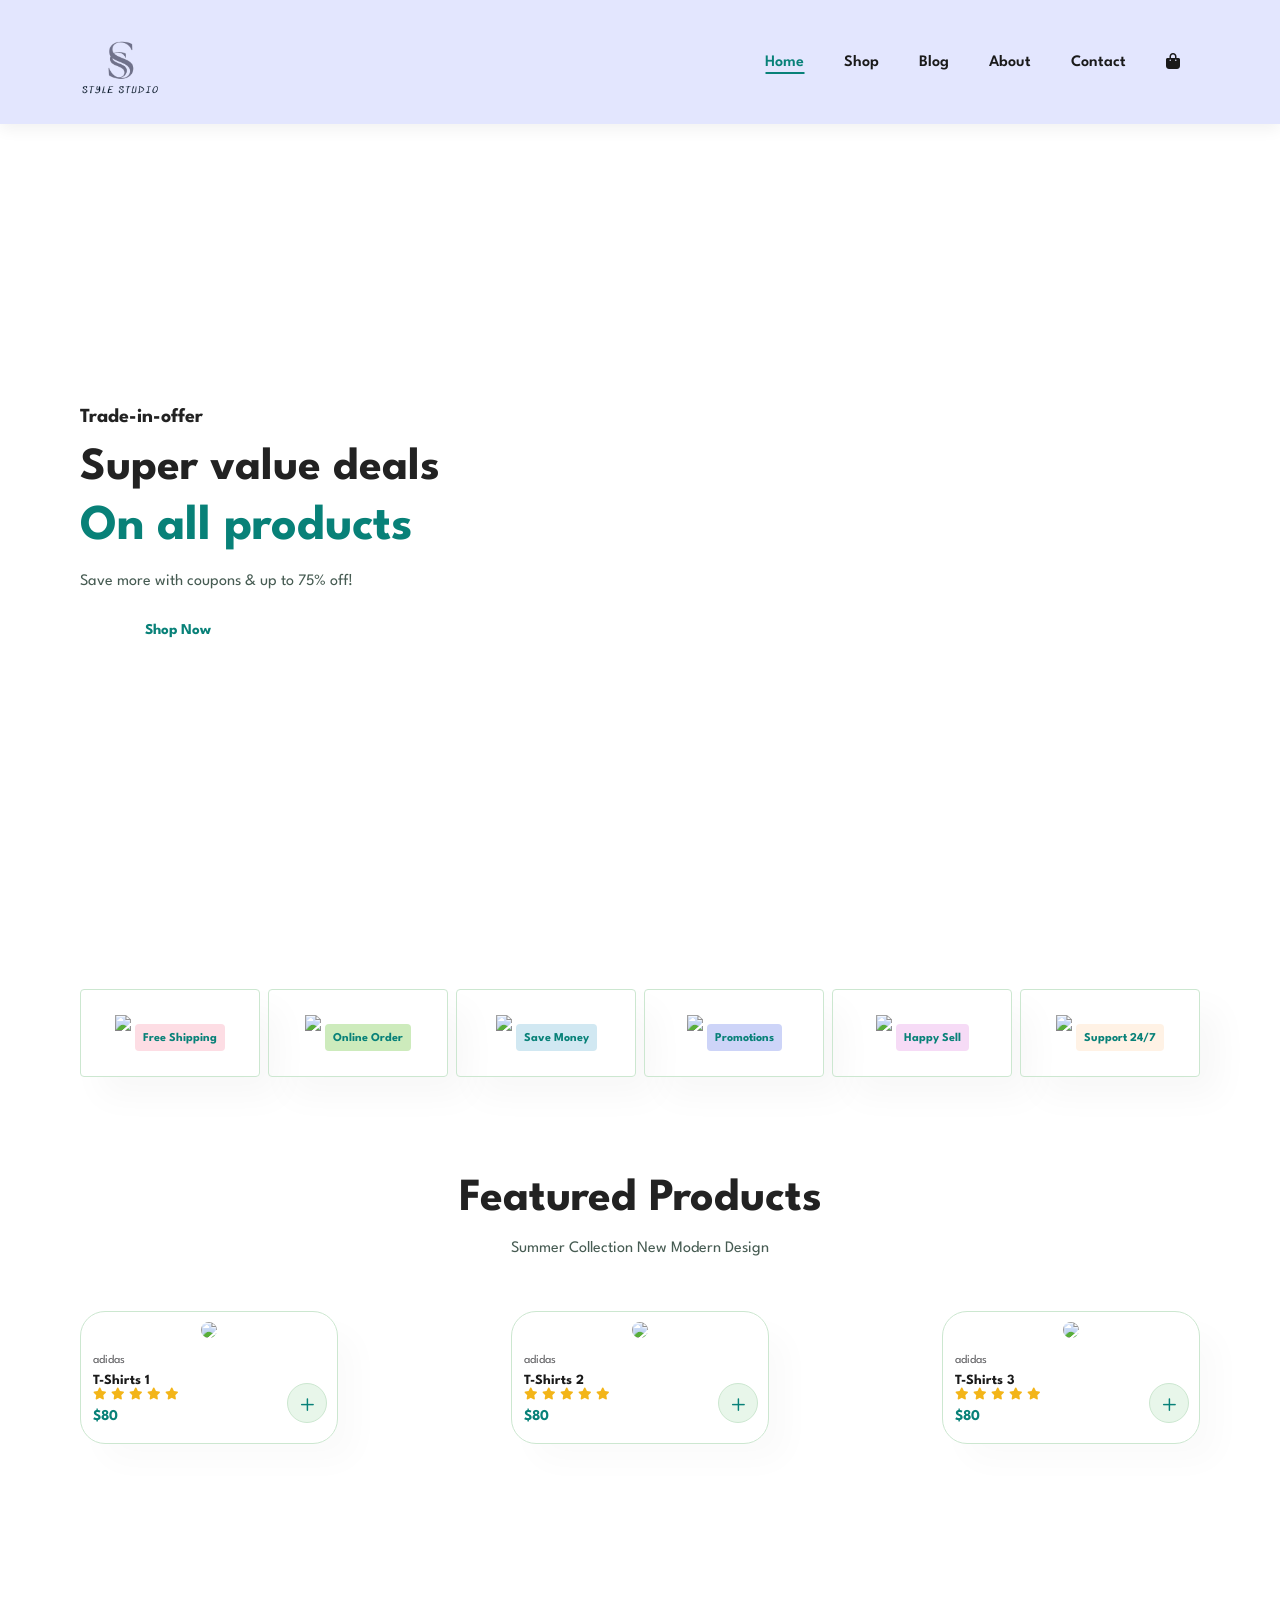
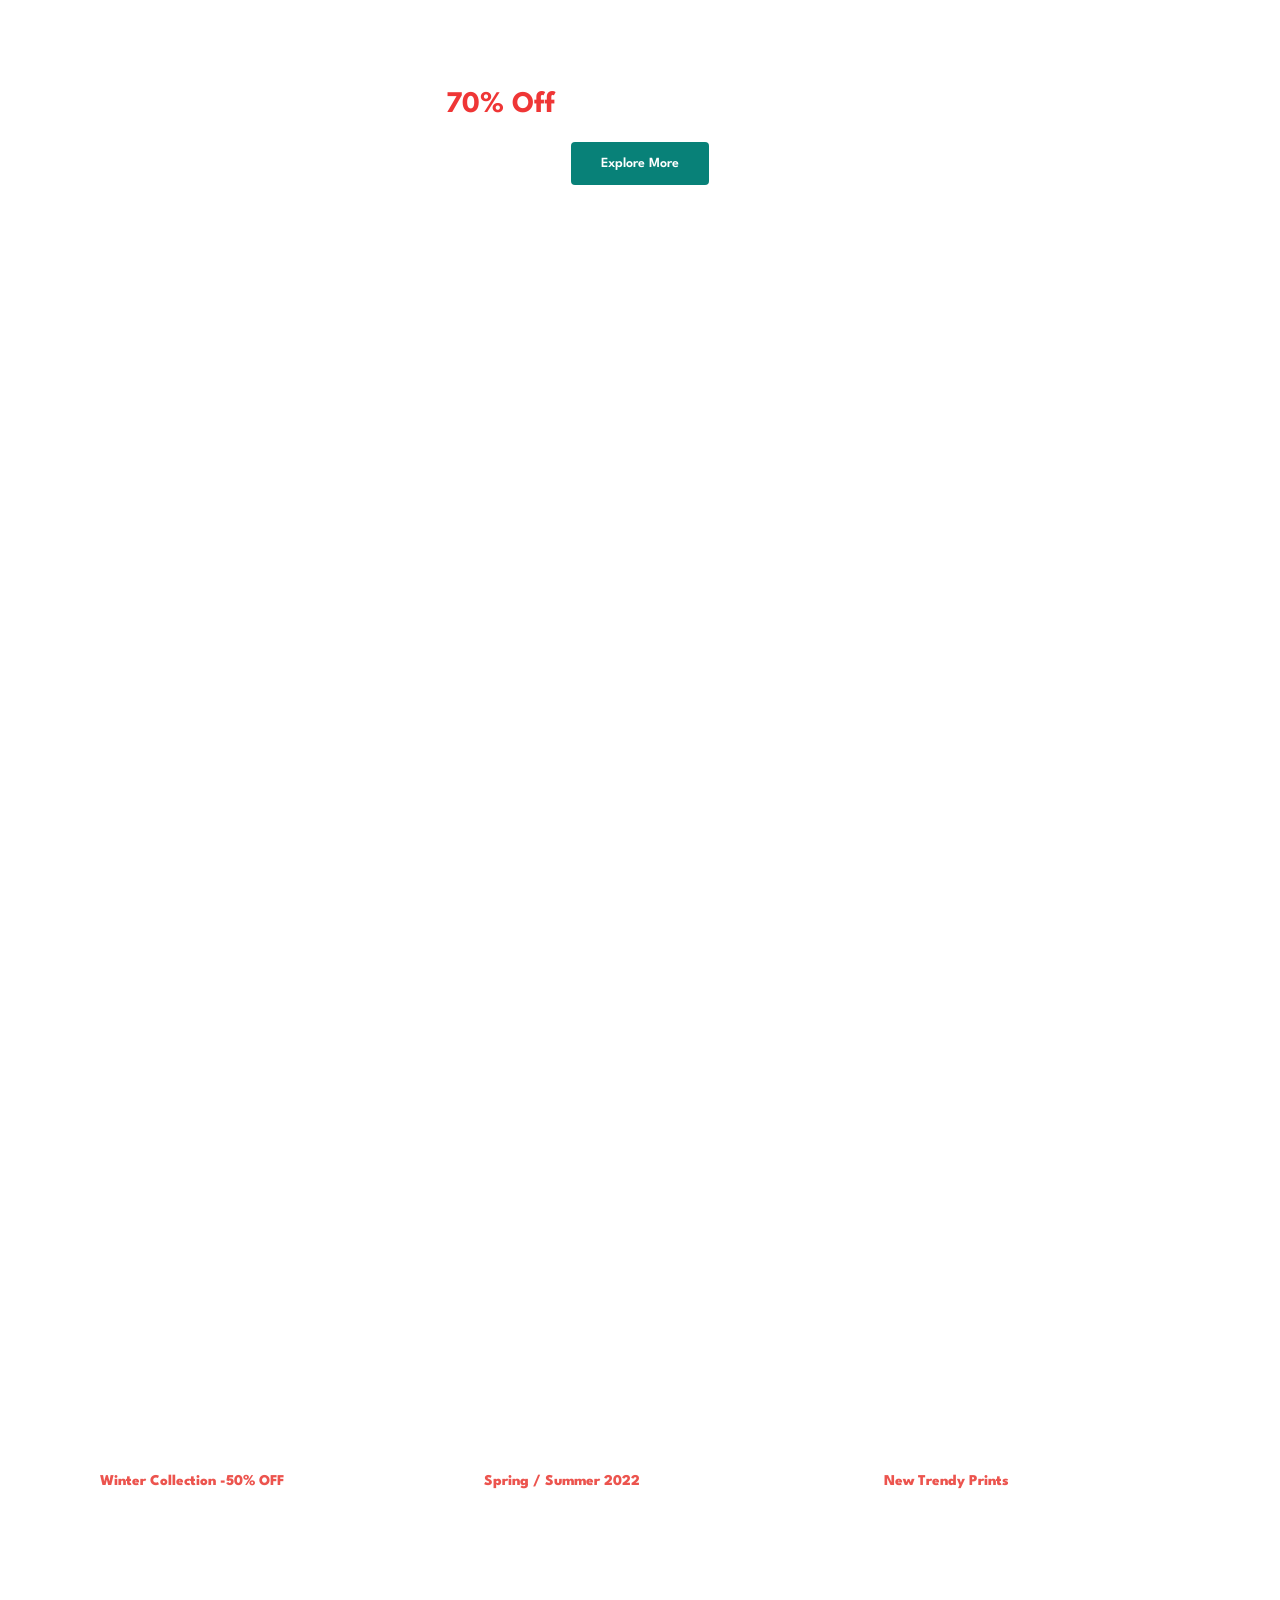
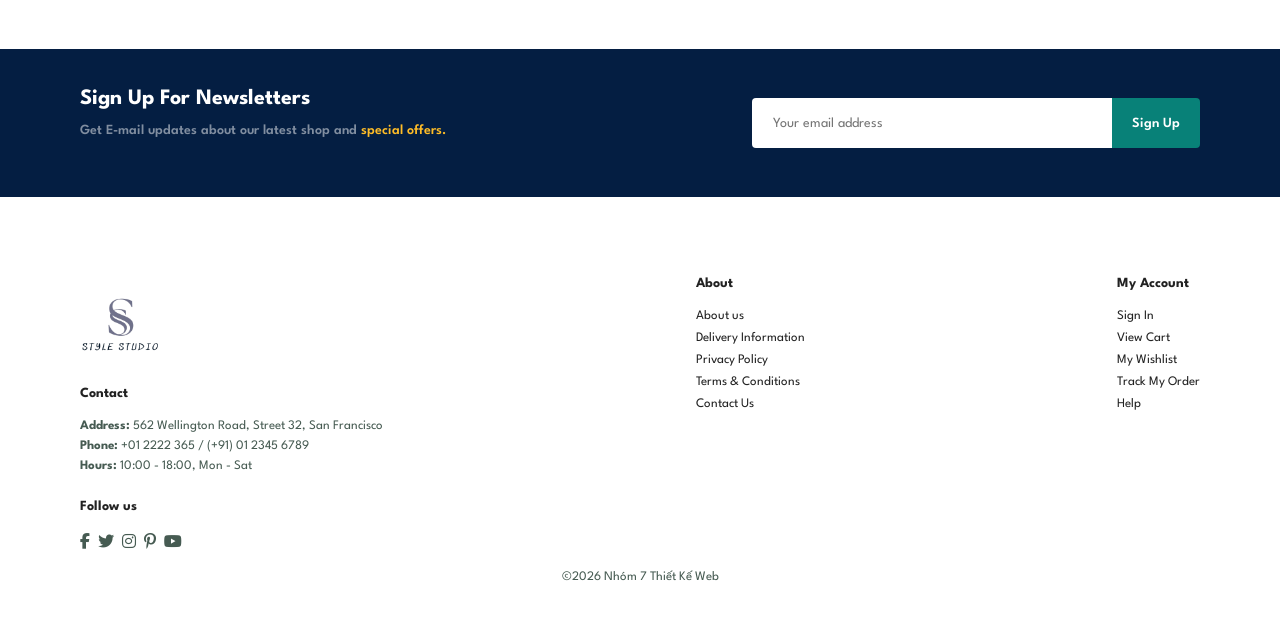
==== index.html @ a25f614f "Add files via upload" ====
<!DOCTYPE html>
<html lang="en">

    <head>
        <meta charset="UTF-8">
        <meta http-equiv="X-UA-Compatible" content="IE=edge">
        <meta name="viewport" content="width=device-width, initial-scale=1.0">
        <title> Ecommerce clothes website</title>
        <link rel="stylesheet" href="https://cdn.jsdelivr.net/npm/@fortawesome/fontawesome-free@6.5.1/css/all.min.css">        
        <link rel="stylesheet" href="style.css">
    </head>

    <body>
        <section id="header">
    <a href="index.html" ><img style="height: 80px" src="logo.png" class="logo "></a>
    
    <div>
        <ul id="navbar">
            <li><a class="active" href="index.html">Home</a></li>
            <li><a href="shop_page1.html">Shop</a></li>
            <li><a href="blog.html">Blog</a></li>
            <li><a href="about.html">About</a></li>
            <li><a href="contact.html">Contact</a></li>
            <li id="lg-bag"><a href="cart.html"><i class="fa-solid fa-bag-shopping"></i></a></li>
            <a href="#" id="close"><i class="fa-solid fa-xmark"></i></a>
        </ul>
    </div>
    
    <div id="mobile">
        <a href="cart.html"><i class="fa-solid fa-bag-shopping"></i></a>
        <i id="bar" class="fa-solid fa-bars"></i>
    </div>
</section>

        <section id="hero">
            <h4>Trade-in-offer</h4>
            <h2>Super value deals</h2>
            <h1>On all products</h1>
            <p>Save more with coupons & up to 75% off!</p>
            <button>Shop Now</button>
        </section>

        <section id="feature" class="section-p1">
            <div class="fe-box">
                <img src="img/features/f1.png">
                <h6>Free Shipping</h6>
            </div>
            <div class="fe-box">
                <img src="img/features/f2.png">
                <h6>Online Order</h6>
            </div>
            <div class="fe-box">
                <img src="img/features/f3.png">
                <h6>Save Money</h6>
            </div>
            <div class="fe-box">
                <img src="img/features/f4.png">
                <h6>Promotions</h6>
            </div>
            <div class="fe-box">
                <img src="img/features/f5.png">
                <h6>Happy Sell</h6>
            </div>
            <div class="fe-box">
                <img src="img/features/f6.png">
                <h6>Support 24/7</h6>
            </div>
        </section>

        <section id="product1" class="section-p1">
            <h2>Featured Products</h2>
            <p>Summer Collection New Modern Design</p>
            <div class="pro-container">
                <div class="pro">
                    <img src="img/products/f1.jpg" id="img-f1">
                    <div class="des">
                        <span>adidas</span>
                        <h5 id="name-f1"> T-Shirts 1</h5>
                        <div class="star">
                            <i class="fas fa-star"></i>
                            <i class="fas fa-star"></i>
                            <i class="fas fa-star"></i>
                            <i class="fas fa-star"></i>
                            <i class="fas fa-star"></i>
                        </div>
                        <h4 id="price-f1">$80</h4>
                    </div>
                    <a href="#" onclick="addToCartDirect('img-f1', 'name-f1', 'price-f1'); return false;"><i class="fa-solid fa-plus cart"></i></a>
                </div>
                <div class="pro">
                    <img src="img/products/f2.jpg" id="img-f2">
                    <div class="des">
                        <span>adidas</span>
                        <h5 id="name-f2"> T-Shirts 2</h5>
                        <div class="star">
                            <i class="fas fa-star"></i>
                            <i class="fas fa-star"></i>
                            <i class="fas fa-star"></i>
                            <i class="fas fa-star"></i>
                            <i class="fas fa-star"></i>
                        </div>
                        <h4 id="price-f2">$80</h4>
                    </div>
                    <a href="#" onclick="addToCartDirect('img-f2', 'name-f2', 'price-f2'); return false;"><i class="fa-solid fa-plus cart"></i></a>
                </div>
                <div class="pro">
                    <img src="img/products/f3.jpg" id="img-f3">
                    <div class="des">
                        <span>adidas</span>
                        <h5 id="name-f3"> T-Shirts 3</h5>
                        <div class="star">
                            <i class="fas fa-star"></i>
                            <i class="fas fa-star"></i>
                            <i class="fas fa-star"></i>
                            <i class="fas fa-star"></i>
                            <i class="fas fa-star"></i>
                        </div>
                        <h4 id="price-f3">$80</h4>
                    </div>
                    <a href="#" onclick="addToCartDirect('img-f3', 'name-f3', 'price-f3'); return false;"><i class="fa-solid fa-plus cart"></i></a>
                </div>

        </section>
        <section id="banner" class="section-m1">
        <h4>Repair Services</h4>
        <h2>Up to <span>70% Off</span> - All t-Shirts & Accessories</h2>
        <button class="normal">Explore More</button>
    </section>

    <section id="sm-banner" class="section-p1">
        <div class="banner-box">
            <h4>crazy deals</h4>
            <h2>buy 1 get 1 free</h2>
            <span>The best classic dress is on sale at cara</span>
            <button class="white">Learn More</button>
        </div>
        <div class="banner-box banner-box2">
            <h4>spring/summer</h4>
            <h2>upcomming season</h2>
            <span>The best classic dress is on sale at cara</span>
            <button class="white">Collection</button>
        </div>
    </section>

    <section id="banner3">
        <div class="banner-box">
            <h2>SEASONAL SALE</h2>
            <h3>Winter Collection -50% OFF</h3>
        </div>
        <div class="banner-box banner-box2">
            <h2>NEW FOOTWEAR COLLECTION</h2>
            <h3>Spring / Summer 2022</h3>
        </div>
        <div class="banner-box banner-box3">
            <h2>T-SHIRTS</h2>
            <h3>New Trendy Prints</h3>
        </div>
    </section>

    <section id="newsletter" class="section-p1 section-m1">
        <div class="newstext">
            <h4>Sign Up For Newsletters</h4>
            <p>Get E-mail updates about our latest shop and <span>special offers.</span></p>
        </div>
        <div class="form">
            <input type="text" placeholder="Your email address">
            <button class="normal">Sign Up</button>
        </div>
    </section>

    <footer class="section-p1">
        <div class="col">
            <img style="height: 80px" src="logo.png" class="logo ">
            <h4>Contact</h4>
            <p><strong>Address: </strong> 562 Wellington Road, Street 32, San Francisco</p>
            <p><strong>Phone: </strong> +01 2222 365 / (+91) 01 2345 6789</p>
            <p><strong>Hours: </strong> 10:00 - 18:00, Mon - Sat</p>
            <div class="follow">
                <h4>Follow us</h4>
                <div class="icon">
                    <i class="fa-brands fa-facebook-f"></i>
                    <i class="fa-brands fa-twitter"></i>
                    <i class="fa-brands fa-instagram"></i>
                    <i class="fa-brands fa-pinterest-p"></i>
                    <i class="fa-brands fa-youtube"></i>
                </div>
            </div>
        </div>

        <div class="col">
            <h4>About</h4>
            <a href="#">About us</a>
            <a href="#">Delivery Information</a>
            <a href="#">Privacy Policy</a>
            <a href="#">Terms & Conditions</a>
            <a href="#">Contact Us</a>
        </div>

        <div class="col">
            <h4>My Account</h4>
            <a href="#">Sign In</a>
            <a href="#">View Cart</a>
            <a href="#">My Wishlist</a>
            <a href="#">Track My Order</a>
            <a href="#">Help</a>
        </div>

        <div class="copyright">
            <p>©2026 Nhóm 7 Thiết Kế Web</p>
        </div>
    </footer>
    

        <script src="script.js"></script>

        <script>
            function addToCartDirect(imgId, nameId, priceId) {
                const image = document.getElementById(imgId).src;
                const name = document.getElementById(nameId).innerText;
                const price = document.getElementById(priceId).innerText;
                const size = "Default"; // Trang chủ không chọn được size, đặt mặc định
                const qty = 1; // Nhấn vào icon ngoài trang chủ thì mặc định thêm 1 cái

                const productItem = {
                    name: name,
                    price: price,
                    size: size,
                    quantity: qty,
                    image: image
                };

                let cart = JSON.parse(localStorage.getItem('cart')) || [];
                const existingProductIndex = cart.findIndex(item => item.name === name && item.size === size);

                if (existingProductIndex !== -1) {
                    cart[existingProductIndex].quantity += qty;
                } else {
                    cart.push(productItem);
                }

                localStorage.setItem('cart', JSON.stringify(cart));
                alert('Đã thêm 1 sản phẩm ' + name + ' vào giỏ hàng!');
            }
        </script>
        <script src="https://kit.fontawesome.com/fad6c80be4.js" crossorigin="anonymous"></script>
    </body>

</html>
---- style.css ----
@import url("https://fonts.googleapis.com/css2?family=Spartan:wght@100;200;300;400;500;600;700;800;900&display=swap");
* {
  margin: 0;
  padding: 0;
  box-sizing: border-box;
  font-family: "Spartan", sans-serif;
}
html {
  scroll-behavior: smooth;
}

/* Global Styles */
h1 { font-size: 50px; line-height: 64px; color: #222; }
h2 { font-size: 46px; line-height: 54px; color: #222; }
h4 { font-size: 20px; color: #222; }
h6 { font-weight: 700; font-size: 12px; }
p { font-size: 16px; color: #465b52; margin: 15px 0 20px 0; }
/* ====================================
   ĐỊNH DẠNG NÚT BẤM (BUTTONS)
==================================== */

/* 1. Nút tiêu chuẩn (Màu xanh chủ đạo) - Dành cho Explore More, Add to Cart... */
button.normal {
    font-size: 14px;
    font-weight: 600;
    padding: 15px 30px;
    color: #fff;
    background-color: #088178;
    border-radius: 4px; /* Bo góc nhẹ cho hiện đại */
    cursor: pointer;
    border: none;
    outline: none;
    transition: all 0.3s ease; /* Hiệu ứng chuyển màu mượt mà */
}

button.normal:hover {
    background-color: #06665f; /* Đổi màu xanh đậm hơn khi rê chuột */
    box-shadow: 0 5px 15px rgba(0, 0, 0, 0.2); /* Thêm bóng đổ nhẹ cho nổi bật */
}

/* 2. Nút nền trong suốt viền trắng - Dành riêng cho các Banner ảnh */
button.white {
    font-size: 13px;
    font-weight: 600;
    padding: 11px 18px;
    color: #fff;
    background-color: transparent;
    cursor: pointer;
    border: 1px solid #fff;
    border-radius: 4px;
    outline: none;
    transition: all 0.3s ease;
}

button.white:hover {
    background-color: #088178; /* Đổ nền xanh khi đưa chuột vào */
    border: 1px solid #088178; /* Đổi màu viền tiệp với màu nền */
    color: #fff;
}

.section-p1 { padding: 40px 80px; }
.section-m1 { margin: 40px 0; }
body { width: 100%; }

/* Header Start*/
#header {
    display:flex;
    align-items: center;
    justify-content: space-between;
    padding: 20px 80px;
    background : #E3E6FE;
    box-shadow: 0 5px 15px rgba(0,0,0,0.06);
    z-index: 999;
    position:sticky;
    top:0;
    left:0;
}
#navbar { display:flex; align-items: center; justify-content: center; }

/* Đã chỉnh sửa phần gạch chân cho Navbar ở đây */
#navbar li { 
    list-style:none; 
    padding: 0 20px; 
    /* Đã xóa position: relative ở thẻ li */
}

#navbar li a {
    text-decoration: none;
    font-size: 16px;
    font-weight: 600;
    color:#1a1a1a; 
    transition: 0.3s ease;
    position: relative; /* Thêm position relative vào thẻ a để neo gạch chân */
}

#navbar li a:hover,
#navbar li a.active { 
    color: #088178; 
}

/* Hiệu ứng gạch chân mượt mà bám chuẩn 100% chữ */
#navbar li a::after {
    content: "";
    width: 0;
    height: 2px;
    background: #088178;
    position: absolute;
    bottom: -4px;
    left: 50%;
    transform: translateX(-50%);
    transition: width 0.3s ease;
}

#navbar li a.active::after,
#navbar li a:hover::after {
    width: 100%;
}
/* Kết thúc phần chỉnh sửa Navbar */

/* Home page */
#hero {
    background-image:url("img/hero4.png");
    height:90vh;
    width:100%;
    background-size: cover;
    background-position: top 25% right 0;
    padding: 0 80px;
    display:flex;
    flex-direction: column;
    align-items: flex-start;
    justify-content: center;
}
#hero h4{ padding-bottom: 15px; }
#hero h1{ color:#088178; }
#hero button {
    background-image: url("img/button.png");
    background-color: transparent;
    color:#088178;
    border:0;
    padding:14px 80px 14px 65px;
    background-repeat: no-repeat;
    cursor:pointer;
    font-weight: 700;
    font-size: 15px;
}

#feature{
    display: flex;
    align-items: center;
    justify-content: space-between;
    flex-wrap: wrap;
}
#feature .fe-box {
    width:180px;
    text-align: center;
    padding:25px 15px;
    box-shadow: 20px 20px  34px rgba(0,0,0,0.03);
    border:1px solid #cce7d0;
    border-radius:4px;
    margin: 15px 0;
}
#feature .fe-box:hover { box-shadow: 10px 10px 54px rgba(70,62,221,0.1) }
#feature .fe-box img{ width:100%; margin-bottom: 10px ; }
#feature .fe-box h6 {
    display:inline-block;
    padding: 9px 8px 6px 8px;
    line-height:1;
    border-radius: 4px;
    color:#088178;
    background-color: #fddde4;
}
#feature .fe-box:nth-child(2) h6{ background-color: #cdebbc; }
#feature .fe-box:nth-child(3) h6{ background-color: #d1e8f2; }
#feature .fe-box:nth-child(4) h6{ background-color: #cdd4f8; }
#feature .fe-box:nth-child(5) h6{ background-color: #f6dbf6; }
#feature .fe-box:nth-child(6) h6{ background-color: #fff2e5; }

#product1 { text-align: center; padding: 40px 80px; }
#product1 .pro-container {
     display:flex;
     justify-content: space-between;
     padding-top: 20px;
     flex-wrap: wrap;
}
#product1 .pro{
    width: 23%;
    min-width: 250px;
    padding: 10px 12px;
    border: 1px solid #cce7d0;
    border-radius: 25px;
    cursor: pointer;
    box-shadow: 20px 20px 30px rgba(0,0,0,0.02);
    margin: 15px 0; 
    transition: 0.2s ease;
    position:relative;
}
#product1 .pro:hover { box-shadow: 20px 20px 30px rgba(0,0,0,0.06); }
#product1 .pro img{ width:100%; border-radius: 20px; }
#product1 .pro .des{ text-align: start; padding:10px 0; }
#product1 .pro .des span { color:#606063; font-size: 12px; }
#product1 .pro .des h5 { padding-top: 7px; color:#1a1a1a; font-size: 14px; }
#product1 .pro .des i{ font-size: 12px; color:rgb(243,181,25); }
#product1 .pro .des h4 { padding-top:7px; font-size: 15px; font-weight: 700; color:#088178; }
#product1 .pro .cart {
    width:40px;
    height:40px;
    line-height: 40px;
    border-radius:50px;
    background-color: #e8f6ea;
    font-weight:500;
    color:#088178;
    border:1px solid #cce7d0;
    position:absolute;
    bottom:20px;
    right:10px;
}

/* Banner (Call to Action) */
#banner {
  display: flex;
  flex-direction: column;
  justify-content: center;
  align-items: center;
  text-align: center;
  background-image: url("img/banner/b2.jpg");
  width: 100%;
  height: 40vh;
  background-size: cover;
  background-position: center;
}
#banner h4 { color: #fff; font-size: 16px; }
#banner h2 { color: #fff; font-size: 30px; padding: 10px 0; }
#banner h2 span { color: #ef3636; }
#banner button:hover { background: #088178; color: #fff; }

/* Small Banners (sm-banner) */
#sm-banner { display: flex; justify-content: space-between; flex-wrap: wrap; }
#sm-banner .banner-box {
  display: flex;
  flex-direction: column;
  justify-content: center;
  align-items: flex-start;
  background-image: url("img/banner/b17.jpg");
  min-width: 580px;
  height: 50vh;
  background-size: cover;
  background-position: center;
  padding: 30px;
}
#sm-banner .banner-box2 { background-image: url("img/banner/b10.jpg"); }
#sm-banner h4 { color: #fff; font-size: 20px; font-weight: 300; }
#sm-banner h2 { color: #fff; font-size: 28px; font-weight: 800; }
#sm-banner span { color: #fff; font-size: 14px; font-weight: 500; padding-bottom: 15px; }
#sm-banner .banner-box:hover button { background: #088178; border: 1px solid #088178; }

/* Text Banners (banner3) */
#banner3 { display: flex; justify-content: space-between; flex-wrap: wrap; padding: 0 80px; }
#banner3 .banner-box {
  display: flex;
  flex-direction: column;
  justify-content: center;
  align-items: flex-start;
  background-image: url("img/banner/b7.jpg");
  min-width: 30%;
  height: 30vh;
  background-size: cover;
  background-position: center;
  padding: 20px;
  margin-bottom: 20px;
}
#banner3 .banner-box2 { background-image: url("img/banner/b4.jpg"); }
#banner3 .banner-box3 { background-image: url("img/banner/b18.jpg"); }
#banner3 h2 { color: #fff; font-weight: 900; font-size: 22px; }
#banner3 h3 { color: #ec544e; font-weight: 800; font-size: 15px; }

/* Newsletter */
#newsletter {
  display: flex;
  justify-content: space-between;
  align-items: center;
  flex-wrap: wrap;
  background-image: url("img/banner/b14.png");
  background-repeat: no-repeat;
  background-position: 20% 30%;
  background-color: #041e42;
}
#newsletter h4 { font-size: 22px; font-weight: 700; color: #fff; }
#newsletter p { font-size: 14px; font-weight: 600; color: #818ea0; }
#newsletter p span { color: #ffbd27; }

/* Đã chỉnh sửa lỗi lệch form ở đây */
#newsletter .form { 
    display: flex; 
    align-items: center;
    width: 40%; 
}
#newsletter input {
  height: 3.125rem;
  padding: 0 1.25rem;
  font-size: 14px;
  width: 100%;
  border: 1px solid transparent;
  border-radius: 4px;
  outline: none;
  border-top-right-radius: 0;
  border-bottom-right-radius: 0;
}
#newsletter button {
  background-color: #088178;
  color: #fff;
  white-space: nowrap;
  height: 3.125rem;
  border: none;
  border-top-left-radius: 0;
  border-bottom-left-radius: 0;
  cursor: pointer;
  padding: 0 1.25rem;
}

/* Footer */
footer { display: flex; flex-wrap: wrap; justify-content: space-between; }
footer .col { display: flex; flex-direction: column; align-items: flex-start; margin-bottom: 20px; }
footer .logo { margin-bottom: 30px; }
footer h4 { font-size: 14px; padding-bottom: 20px; }
footer p { font-size: 13px; margin: 0 0 8px 0; }
footer a { font-size: 13px; text-decoration: none; color: #222; margin-bottom: 10px; }
footer .follow { margin-top: 20px; }
footer .follow i { color: #465b52; padding-right: 4px; cursor: pointer; }
footer .install .row img { border: 1px solid #088178; border-radius: 6px; }
footer .install img { margin: 10px 0 15px 0; }
footer .follow i:hover, footer a:hover { color: #088178; }
footer .copyright { width: 100%; text-align: center; }

/* ---- Cài đặt cho Header trang Shop ---- */
#page-header {
    background-image: url("img/banner/b1.jpg");
    width: 100%;
    height: 40vh;
    background-size: cover;
    display: flex;
    justify-content: center;
    text-align: center;
    flex-direction: column;
    padding: 14px;
}
#page-header h2, #page-header p { color: #fff; }

/* ---- Cài đặt cho Phân trang (Pagination) ---- */
#pagination { 
    text-align: center; 
}

/* Style cho các nút bình thường (Chưa chọn) */
#pagination a {
    text-decoration: none;
    background-color: transparent; /* Nền trong suốt */
    border: 1px solid #088178;     /* Viền màu xanh */
    padding: 15px 20px;
    border-radius: 4px;
    color: #088178;                /* Chữ màu xanh */
    font-weight: 600;
    transition: 0.3s;
    margin: 0 4px;                 /* Tạo khe hở nhẹ giữa các nút */
}

/* Style cho nút Đang chọn (Active) hoặc khi đưa chuột qua (Hover) */
#pagination a.active, 
#pagination a:hover {
    background-color: #088178;     /* Đổ nền màu xanh đậm */
    color: #fff;                   /* Chữ chuyển thành màu trắng */
}

#pagination a i { 
    font-size: 16px; 
    font-weight: 600; 
}

/* ---- Cài đặt cho Trang chi tiết sản phẩm ---- */
#prodetails { display: flex; margin-top: 20px; }
#prodetails .single-pro-image { width: 40%; margin-right: 50px; }
.small-img-group { display: flex; justify-content: space-between; }
.small-img-col { flex-basis: 24%; cursor: pointer; }
#prodetails .single-pro-details { width: 50%; padding-top: 30px; }
#prodetails .single-pro-details h4 { padding: 40px 0 20px 0; }
#prodetails .single-pro-details h2 { font-size: 26px; }
#prodetails .single-pro-details select { display: block; padding: 5px 10px; margin-bottom: 10px; }
#prodetails .single-pro-details input {
    width: 50px;
    height: 47px;
    padding-left: 10px;
    font-size: 16px;
    margin-right: 10px;
}
#prodetails .single-pro-details input:focus { outline: none; }
#prodetails .single-pro-details button { background: #088178; color: #fff; cursor: pointer; border: none; padding: 10px 20px; }
#prodetails .single-pro-details span { line-height: 25px; }

/* =========================================
   THIẾT BỊ TABLET (IPAD) - Dưới 799px
========================================= */
/* Ẩn nút Menu Hamburger và nút X trên giao diện máy tính */
#mobile {
    display: none;
    align-items: center;
}

#close {
    display: none;
}
@media (max-width: 799px) {
    .section-p1 { padding: 40px 40px; }
    
    #navbar {
        display: flex;
        flex-direction: column;
        align-items: flex-start;
        justify-content: flex-start;
        position: fixed;
        top: 0;
        right: -300px;
        height: 100vh;
        width: 300px;
        background-color: #E3E6F3;
        box-shadow: 0 40px 60px rgba(0,0,0,0.1);
        padding: 80px 0 0 10px;
        transition: 0.3s;
    }
    #navbar.active { right: 0px; }
    #navbar li { margin-bottom: 25px; }
    
    #mobile { display: flex; align-items: center; }
    #mobile i { color: #1a1a1a; font-size: 24px; padding-left: 20px; cursor: pointer;}
    #close { display: initial; position: absolute; top: 30px; left: 30px; color: #222; font-size: 24px; }
    #lg-bag { display: none; }
    
    #hero { height: 70vh; padding: 0 80px; background-position: top 30% right 30%; }
    #feature { justify-content: center; }
    #feature .fe-box { margin: 15px 15px; }
    #product1 .pro-container { justify-content: center; }
    #product1 .pro { margin: 15px; }
    #banner { height: 20vh; }
    #sm-banner .banner-box { min-width: 100%; height: 30vh; }
    #banner3 { padding: 0 40px; }
    #banner3 .banner-box { width: 28%; }
    #newsletter .form { width: 70%; }
    
    #page-header { height: 30vh; padding: 14px; }
}

/* =========================================
   THIẾT BỊ MOBILE (ĐIỆN THOẠI) - Dưới 477px
========================================= */
@media (max-width: 477px) {
    .section-p1 { padding: 20px; }
    #header { padding: 10px 30px; }
    
    #hero { padding: 0 20px; background-position: 55%; }
    #hero h1 { font-size: 38px; }
    #hero h2 { font-size: 32px; }
    
    #feature { justify-content: space-between; }
    #feature .fe-box { width: 155px; margin: 0 0 15px 0; }
    
    #product1 .pro { width: 100%; }
    
    #banner { height: 40vh; }
    #sm-banner .banner-box { height: 40vh; }
    #sm-banner .banner-box2 { margin-top: 20px; }
    #banner3 { padding: 0 20px; }
    #banner3 .banner-box { width: 100%; }
    
    #newsletter { padding: 40px 20px; }
    #newsletter .form { width: 100%; margin-top: 20px;}
    
    footer .col { width: 100%; }
    footer .copyright { text-align: start; }
    
    #page-header { height: 25vh; }
    #page-header h2 { font-size: 28px; }
    #page-header p { font-size: 14px; }
    
    /* Single Product Mobile */
    #prodetails { flex-direction: column; }
    #prodetails .single-pro-image { width: 100%; margin-right: 0px; }
    #prodetails .single-pro-details { width: 100%; }
}
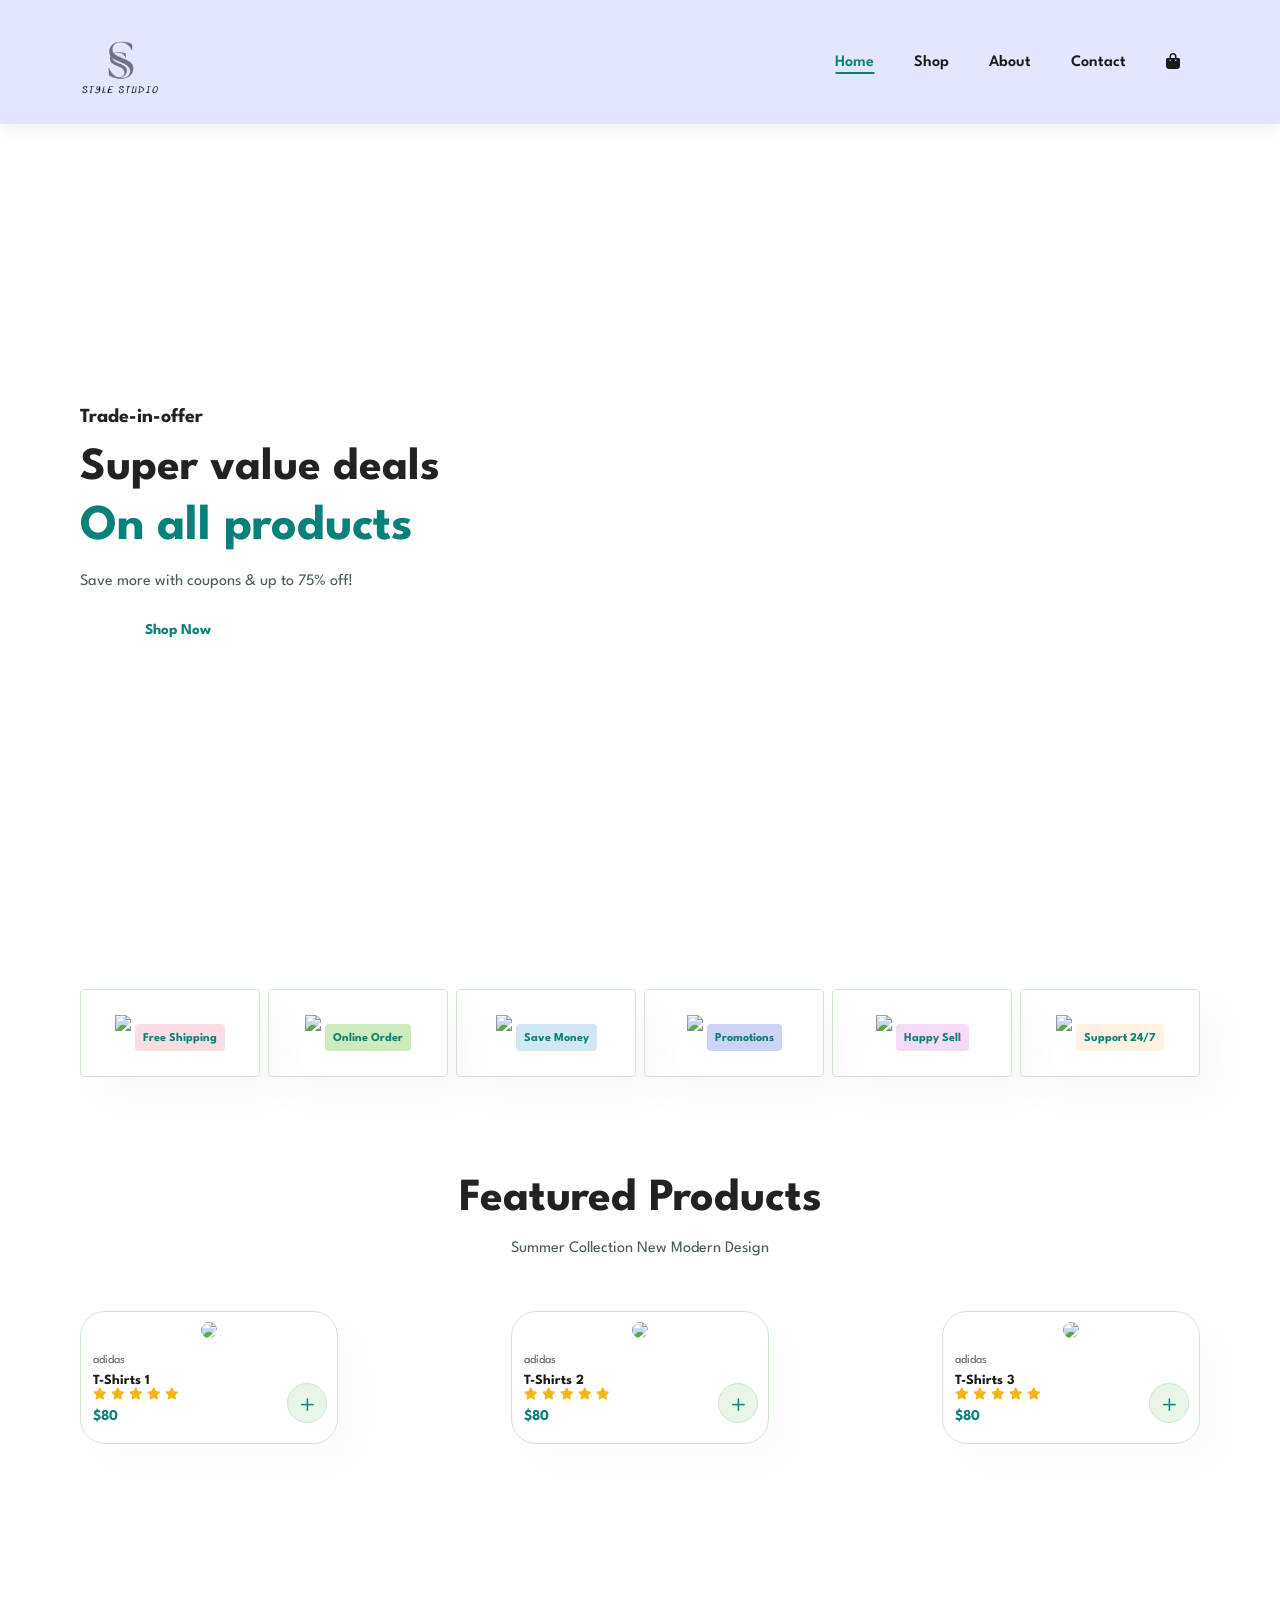
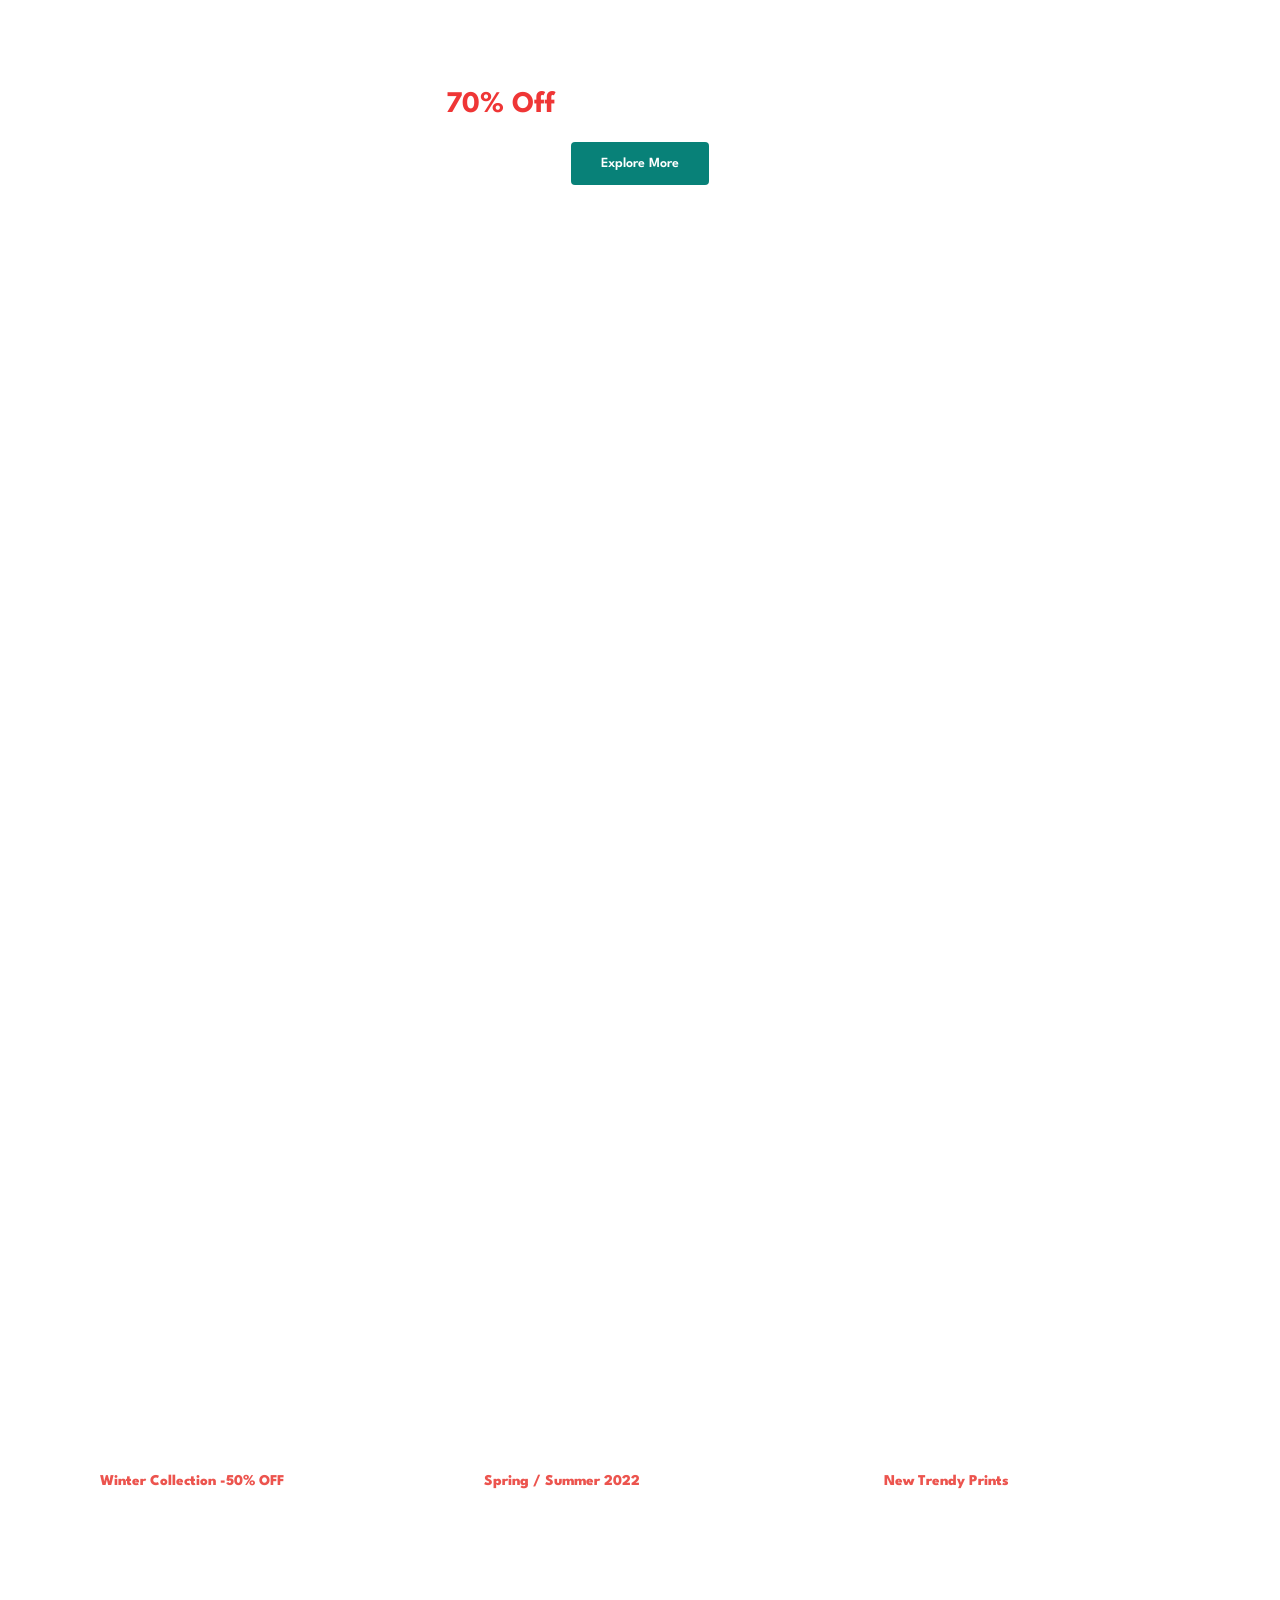
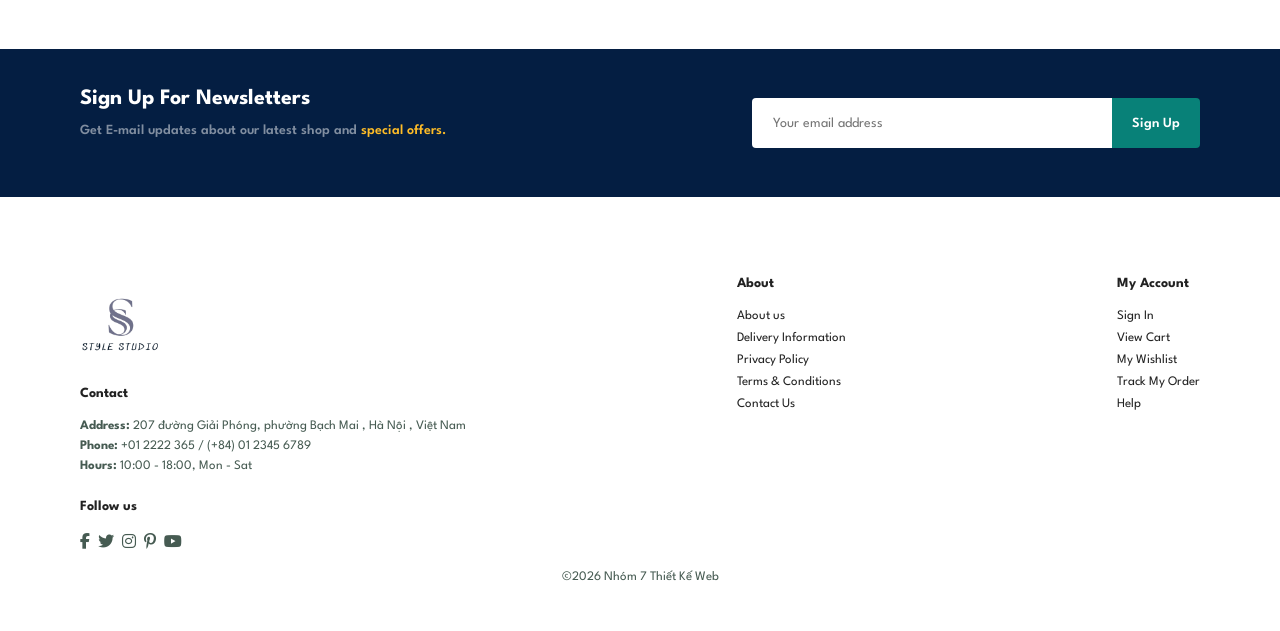
==== commit a4891abe: "Add files via upload" ====
--- a/index.html
+++ b/index.html
@@ -18,7 +18,7 @@
         <ul id="navbar">
             <li><a class="active" href="index.html">Home</a></li>
             <li><a href="shop_page1.html">Shop</a></li>
-            <li><a href="blog.html">Blog</a></li>
+            
             <li><a href="about.html">About</a></li>
             <li><a href="contact.html">Contact</a></li>
             <li id="lg-bag"><a href="cart.html"><i class="fa-solid fa-bag-shopping"></i></a></li>
@@ -172,8 +172,8 @@
         <div class="col">
             <img style="height: 80px" src="logo.png" class="logo ">
             <h4>Contact</h4>
-            <p><strong>Address: </strong> 562 Wellington Road, Street 32, San Francisco</p>
-            <p><strong>Phone: </strong> +01 2222 365 / (+91) 01 2345 6789</p>
+            <p><strong>Address: </strong> 207 đường Giải Phóng, phường Bạch Mai , Hà Nội , Việt Nam</p>
+            <p><strong>Phone: </strong> +01 2222 365 / (+84) 01 2345 6789</p>
             <p><strong>Hours: </strong> 10:00 - 18:00, Mon - Sat</p>
             <div class="follow">
                 <h4>Follow us</h4>
--- a/style.css
+++ b/style.css
@@ -288,7 +288,7 @@
 #newsletter p { font-size: 14px; font-weight: 600; color: #818ea0; }
 #newsletter p span { color: #ffbd27; }
 
-/* Đã chỉnh sửa lỗi lệch form ở đây */
+
 #newsletter .form { 
     display: flex; 
     align-items: center;
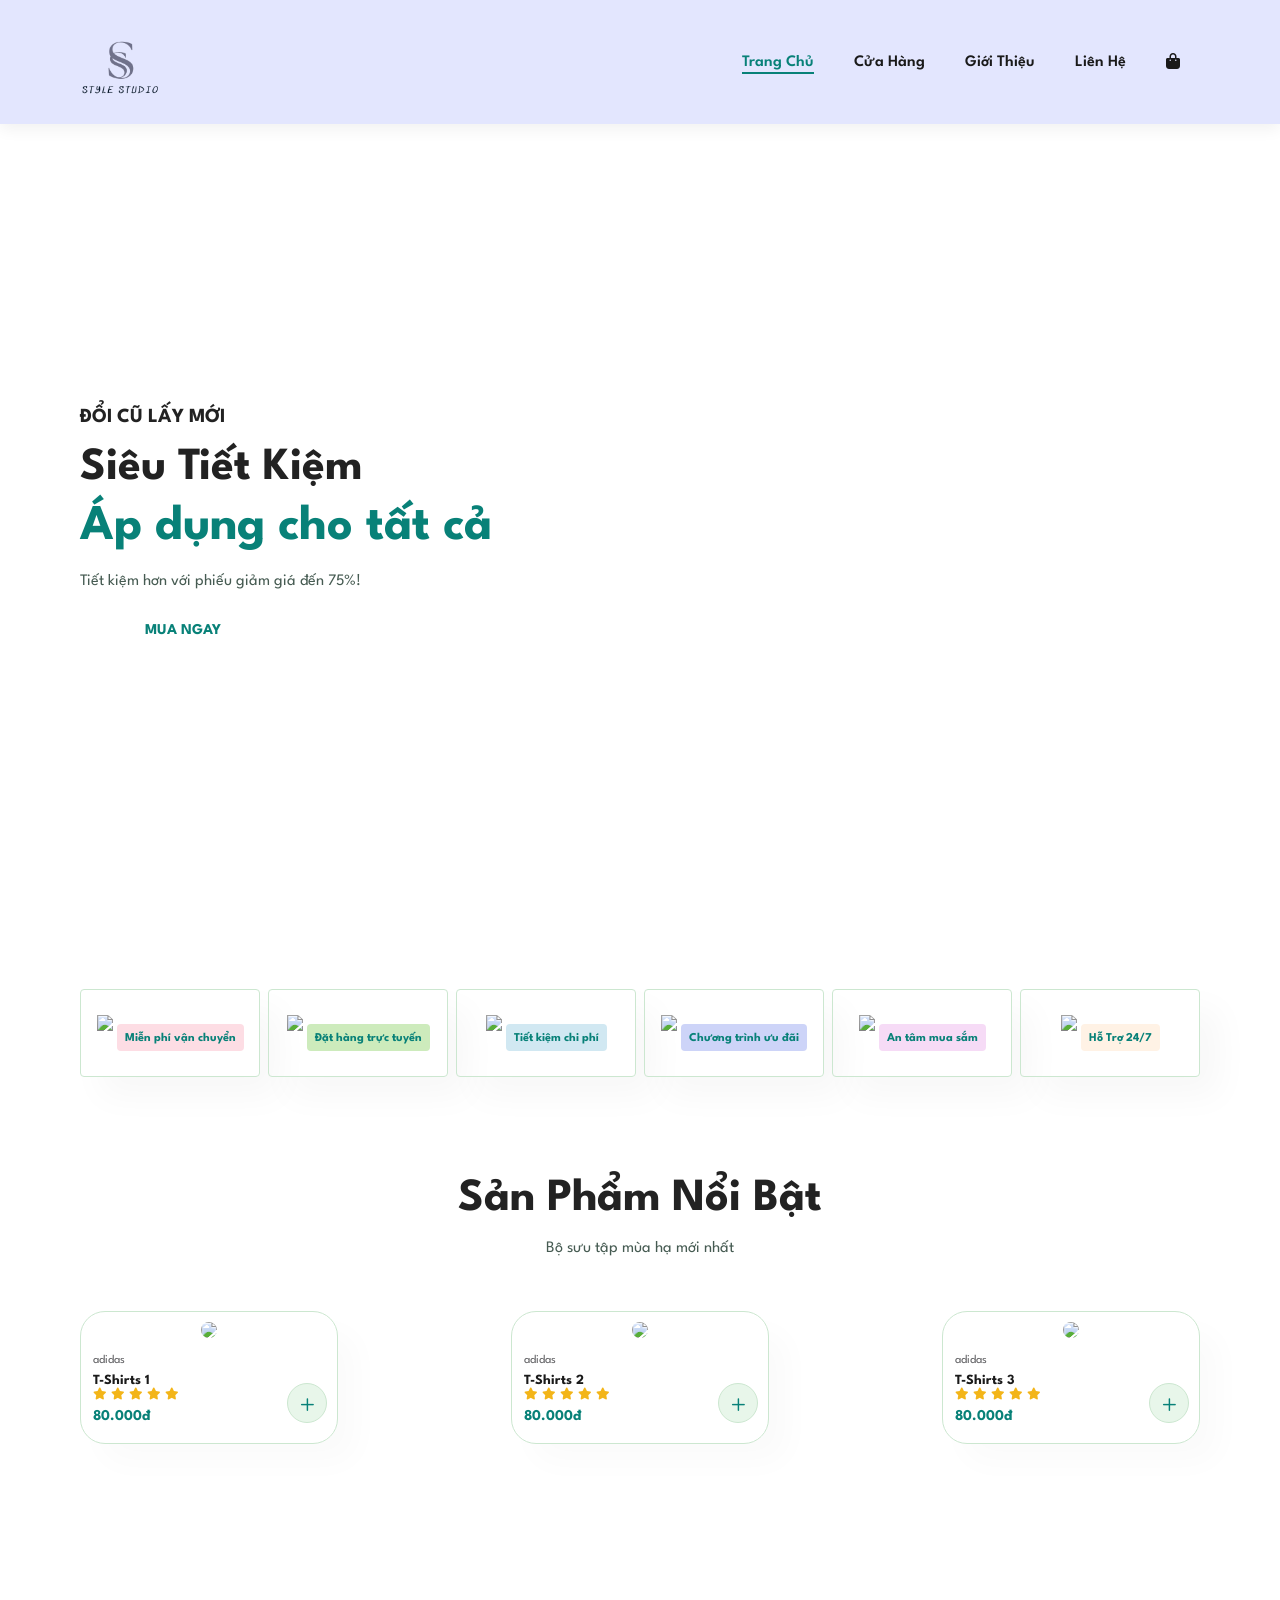
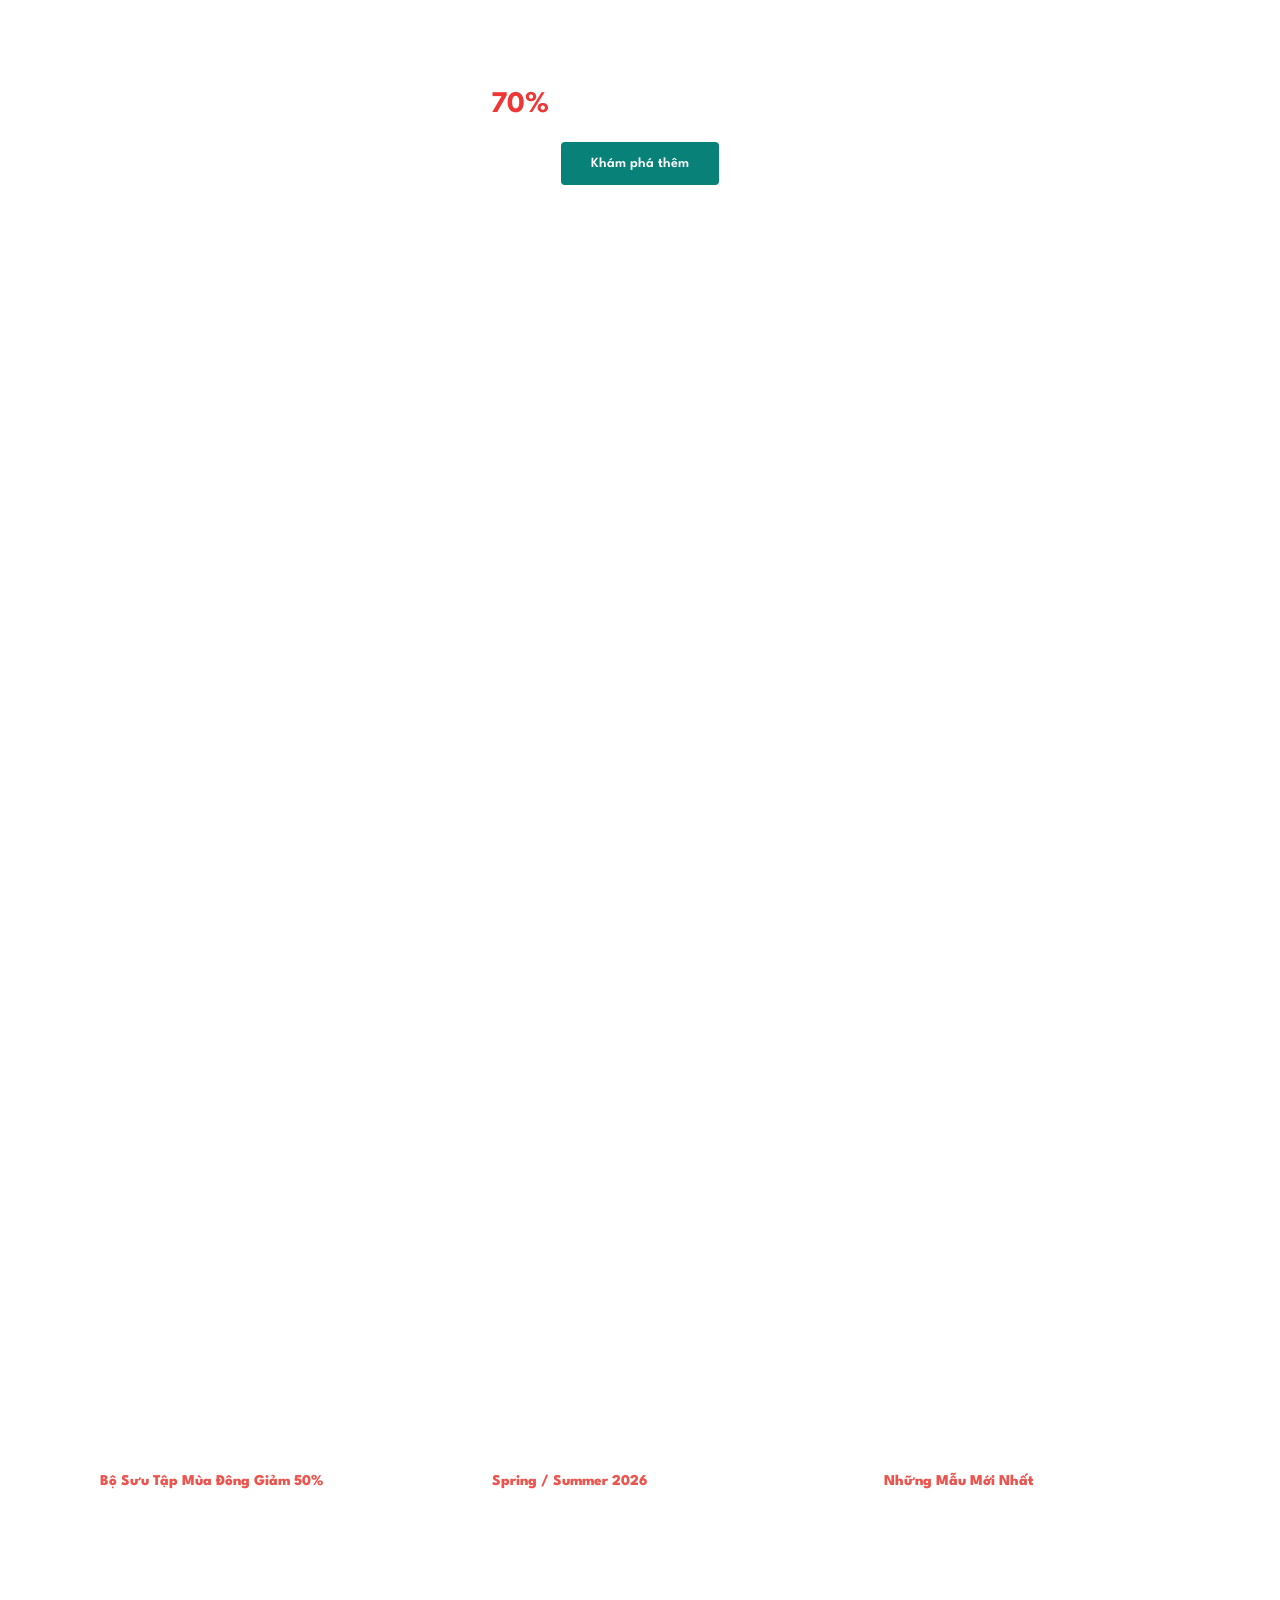
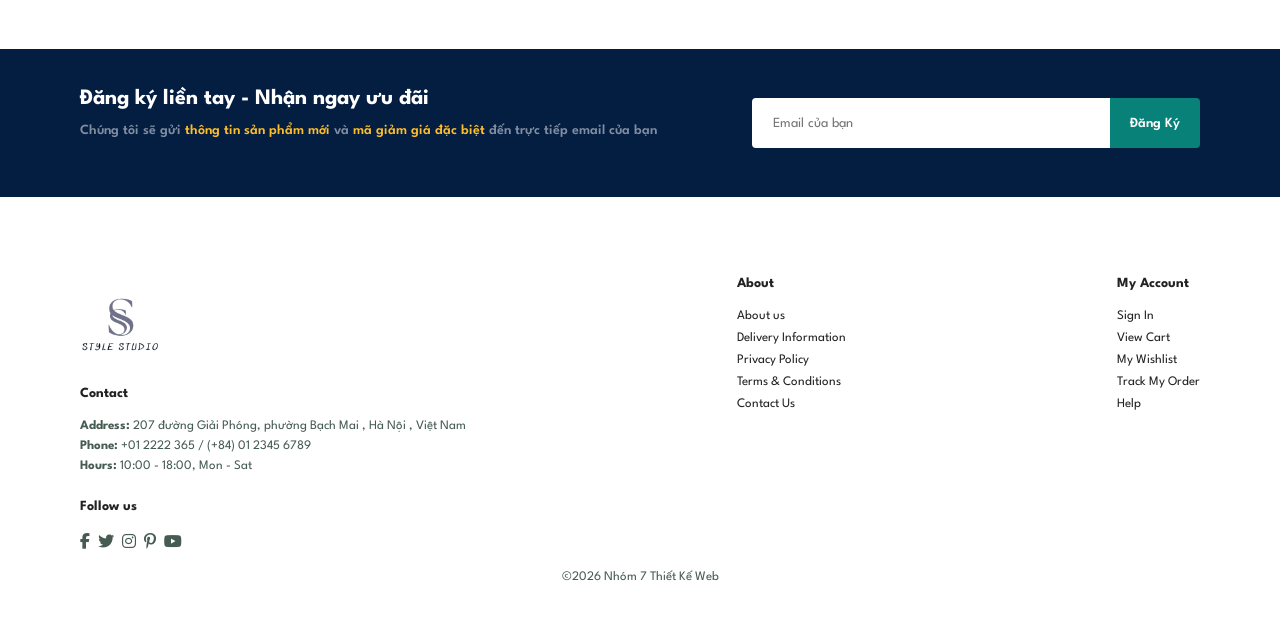
==== commit 14189b8a: "Translate HTML content to Vietnamese" ====
--- a/index.html
+++ b/index.html
@@ -16,11 +16,11 @@
     
     <div>
         <ul id="navbar">
-            <li><a class="active" href="index.html">Home</a></li>
-            <li><a href="shop_page1.html">Shop</a></li>
+            <li><a class="active" href="index.html">Trang Chủ</a></li>
+            <li><a href="shop_page1.html">Cửa Hàng</a></li>
             
-            <li><a href="about.html">About</a></li>
-            <li><a href="contact.html">Contact</a></li>
+            <li><a href="about.html">Giới Thiệu</a></li>
+            <li><a href="contact.html">Liên Hệ</a></li>
             <li id="lg-bag"><a href="cart.html"><i class="fa-solid fa-bag-shopping"></i></a></li>
             <a href="#" id="close"><i class="fa-solid fa-xmark"></i></a>
         </ul>
@@ -33,43 +33,43 @@
 </section>
 
         <section id="hero">
-            <h4>Trade-in-offer</h4>
-            <h2>Super value deals</h2>
-            <h1>On all products</h1>
-            <p>Save more with coupons & up to 75% off!</p>
-            <button>Shop Now</button>
+            <h4>ĐỔI CŨ LẤY MỚI</h4>
+            <h2>Siêu Tiết Kiệm</h2>
+            <h1>Áp dụng cho tất cả</h1>
+            <p>Tiết kiệm hơn với phiếu giảm giá đến 75%!</p>
+            <button>MUA NGAY</button>
         </section>
 
         <section id="feature" class="section-p1">
             <div class="fe-box">
                 <img src="img/features/f1.png">
-                <h6>Free Shipping</h6>
+                <h6>Miễn phí vận chuyển</h6>
             </div>
             <div class="fe-box">
                 <img src="img/features/f2.png">
-                <h6>Online Order</h6>
+                <h6>Đặt hàng trực tuyến</h6>
             </div>
             <div class="fe-box">
                 <img src="img/features/f3.png">
-                <h6>Save Money</h6>
+                <h6>Tiết kiệm chi phí</h6>
             </div>
             <div class="fe-box">
                 <img src="img/features/f4.png">
-                <h6>Promotions</h6>
+                <h6>Chương trình ưu đãi</h6>
             </div>
             <div class="fe-box">
                 <img src="img/features/f5.png">
-                <h6>Happy Sell</h6>
+                <h6>An tâm mua sắm</h6>
             </div>
             <div class="fe-box">
                 <img src="img/features/f6.png">
-                <h6>Support 24/7</h6>
+                <h6>Hỗ Trợ 24/7</h6>
             </div>
         </section>
 
         <section id="product1" class="section-p1">
-            <h2>Featured Products</h2>
-            <p>Summer Collection New Modern Design</p>
+            <h2>Sản Phẩm Nổi Bật</h2>
+            <p>Bộ sưu tập mùa hạ mới nhất</p>
             <div class="pro-container">
                 <div class="pro">
                     <img src="img/products/f1.jpg" id="img-f1">
@@ -83,7 +83,7 @@
                             <i class="fas fa-star"></i>
                             <i class="fas fa-star"></i>
                         </div>
-                        <h4 id="price-f1">$80</h4>
+                        <h4 id="price-f1">80.000đ</h4>
                     </div>
                     <a href="#" onclick="addToCartDirect('img-f1', 'name-f1', 'price-f1'); return false;"><i class="fa-solid fa-plus cart"></i></a>
                 </div>
@@ -99,7 +99,7 @@
                             <i class="fas fa-star"></i>
                             <i class="fas fa-star"></i>
                         </div>
-                        <h4 id="price-f2">$80</h4>
+                        <h4 id="price-f2">80.000đ</h4>
                     </div>
                     <a href="#" onclick="addToCartDirect('img-f2', 'name-f2', 'price-f2'); return false;"><i class="fa-solid fa-plus cart"></i></a>
                 </div>
@@ -115,56 +115,56 @@
                             <i class="fas fa-star"></i>
                             <i class="fas fa-star"></i>
                         </div>
-                        <h4 id="price-f3">$80</h4>
+                        <h4 id="price-f3">80.000đ</h4>
                     </div>
                     <a href="#" onclick="addToCartDirect('img-f3', 'name-f3', 'price-f3'); return false;"><i class="fa-solid fa-plus cart"></i></a>
                 </div>
 
         </section>
         <section id="banner" class="section-m1">
-        <h4>Repair Services</h4>
-        <h2>Up to <span>70% Off</span> - All t-Shirts & Accessories</h2>
-        <button class="normal">Explore More</button>
+        <h4>Khuyến Mãi!!!</h4>
+        <h2>Giảm giá tới <span>70%</span> - Tất cả Sản Phẩm Và Phụ Kiện</h2>
+        <button class="normal">Khám phá thêm</button>
     </section>
 
     <section id="sm-banner" class="section-p1">
         <div class="banner-box">
-            <h4>crazy deals</h4>
-            <h2>buy 1 get 1 free</h2>
-            <span>The best classic dress is on sale at cara</span>
-            <button class="white">Learn More</button>
+            <h4>DEAL HOT!</h4>
+            <h2>Mua 1 tặng 1</h2>
+            <span>Những mẫu đẹp nhất đang được giảm giá.</span>
+            <button class="white">Tìm Hiểu</button>
         </div>
         <div class="banner-box banner-box2">
-            <h4>spring/summer</h4>
-            <h2>upcomming season</h2>
-            <span>The best classic dress is on sale at cara</span>
-            <button class="white">Collection</button>
+            <h4>xuân/hạ</h4>
+            <h2>Giao Thoa</h2>
+            <span>Những mẫu mới nhất đang được bày bán.</span>
+            <button class="white">Tìm Hiểu</button>
         </div>
     </section>
 
     <section id="banner3">
         <div class="banner-box">
-            <h2>SEASONAL SALE</h2>
-            <h3>Winter Collection -50% OFF</h3>
+            <h2>TUYẾT HẠ</h2>
+            <h3>Bộ Sưu Tập Mùa Đông Giảm 50%</h3>
         </div>
         <div class="banner-box banner-box2">
-            <h2>NEW FOOTWEAR COLLECTION</h2>
-            <h3>Spring / Summer 2022</h3>
+            <h2>SẢI BƯỚC</h2>
+            <h3>Spring / Summer 2026</h3>
         </div>
         <div class="banner-box banner-box3">
-            <h2>T-SHIRTS</h2>
-            <h3>New Trendy Prints</h3>
+            <h2>XU HƯỚNG</h2>
+            <h3>Những Mẫu Mới Nhất</h3>
         </div>
     </section>
 
     <section id="newsletter" class="section-p1 section-m1">
         <div class="newstext">
-            <h4>Sign Up For Newsletters</h4>
-            <p>Get E-mail updates about our latest shop and <span>special offers.</span></p>
+            <h4>Đăng ký liền tay - Nhận ngay ưu đãi</h4>
+            <p>Chúng tôi sẽ gửi <span> thông tin sản phẩm mới </span> và  <span> mã giảm giá đặc biệt</span> đến trực tiếp email của bạn</p>
         </div>
         <div class="form">
-            <input type="text" placeholder="Your email address">
-            <button class="normal">Sign Up</button>
+            <input type="text" placeholder="Email của bạn">
+            <button class="normal">Đăng Ký</button>
         </div>
     </section>
 
@@ -245,4 +245,4 @@
         <script src="https://kit.fontawesome.com/fad6c80be4.js" crossorigin="anonymous"></script>
     </body>
 
-</html>+</html>
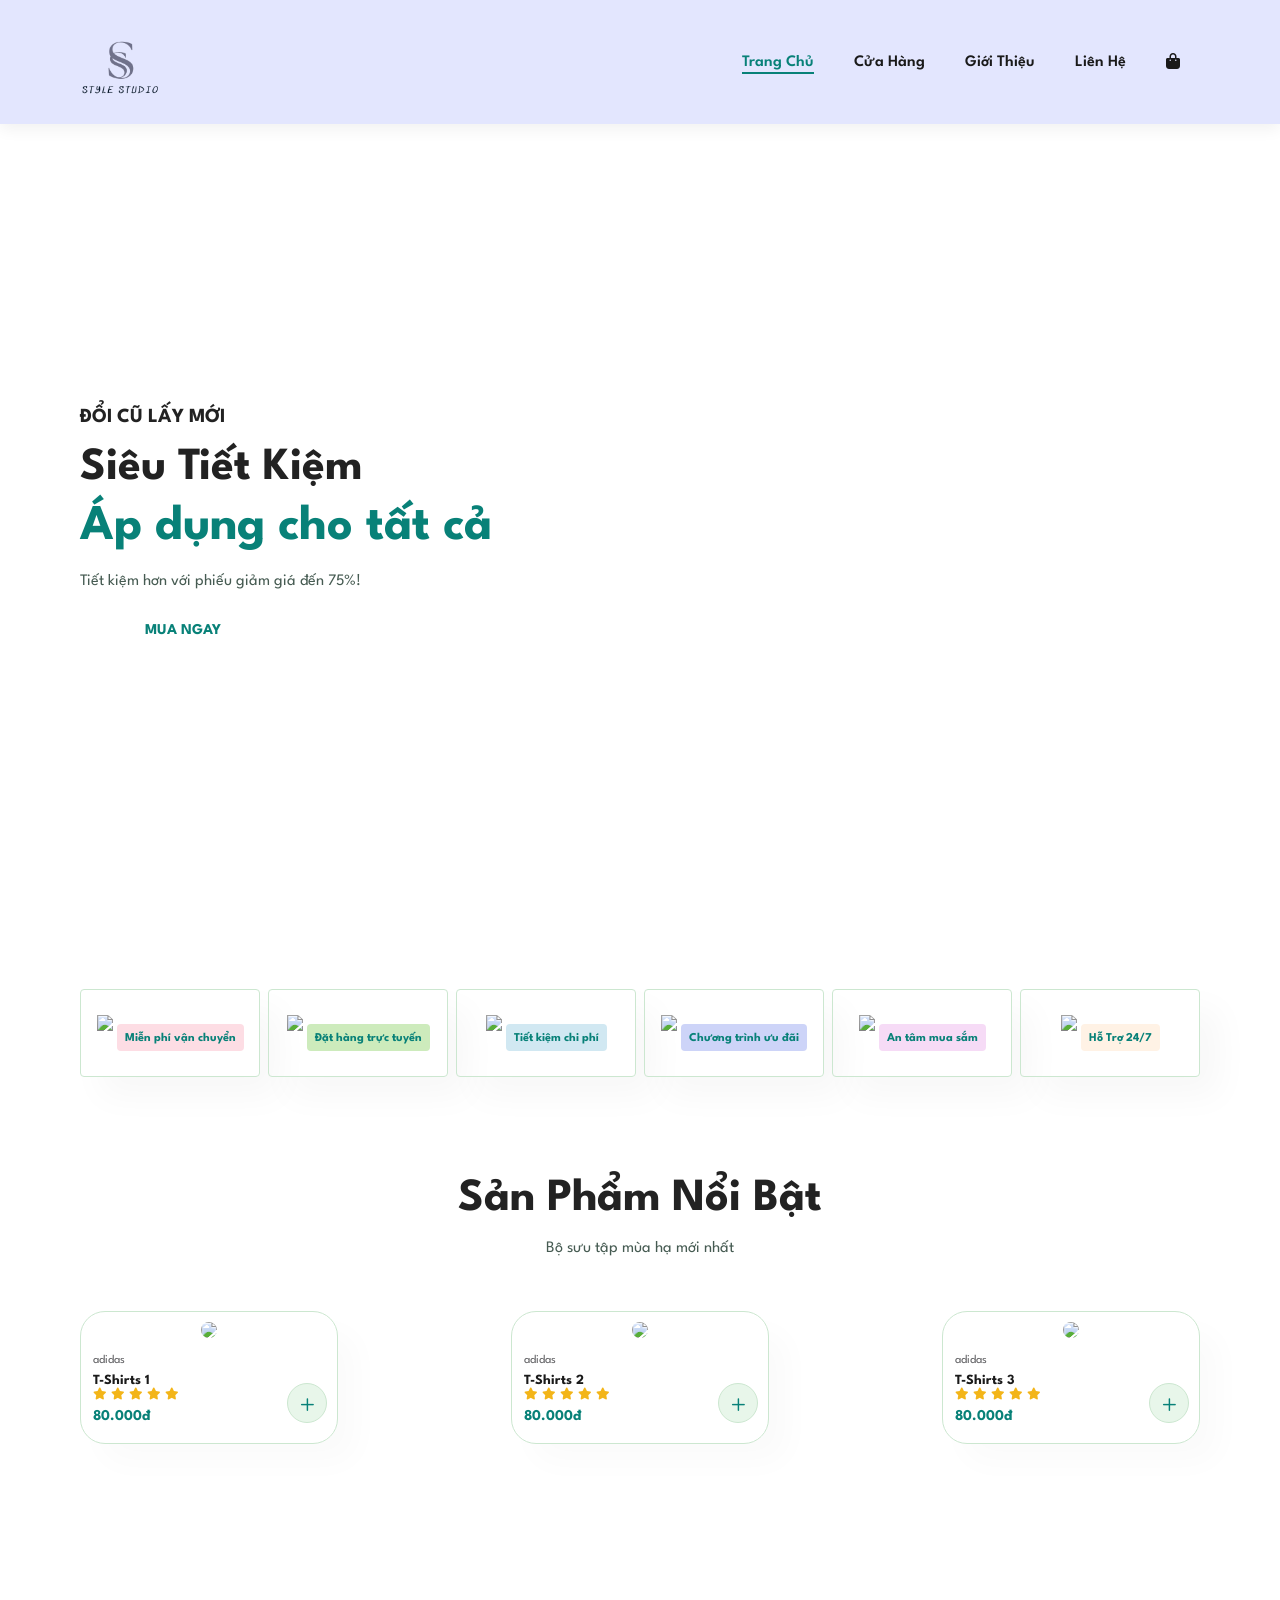
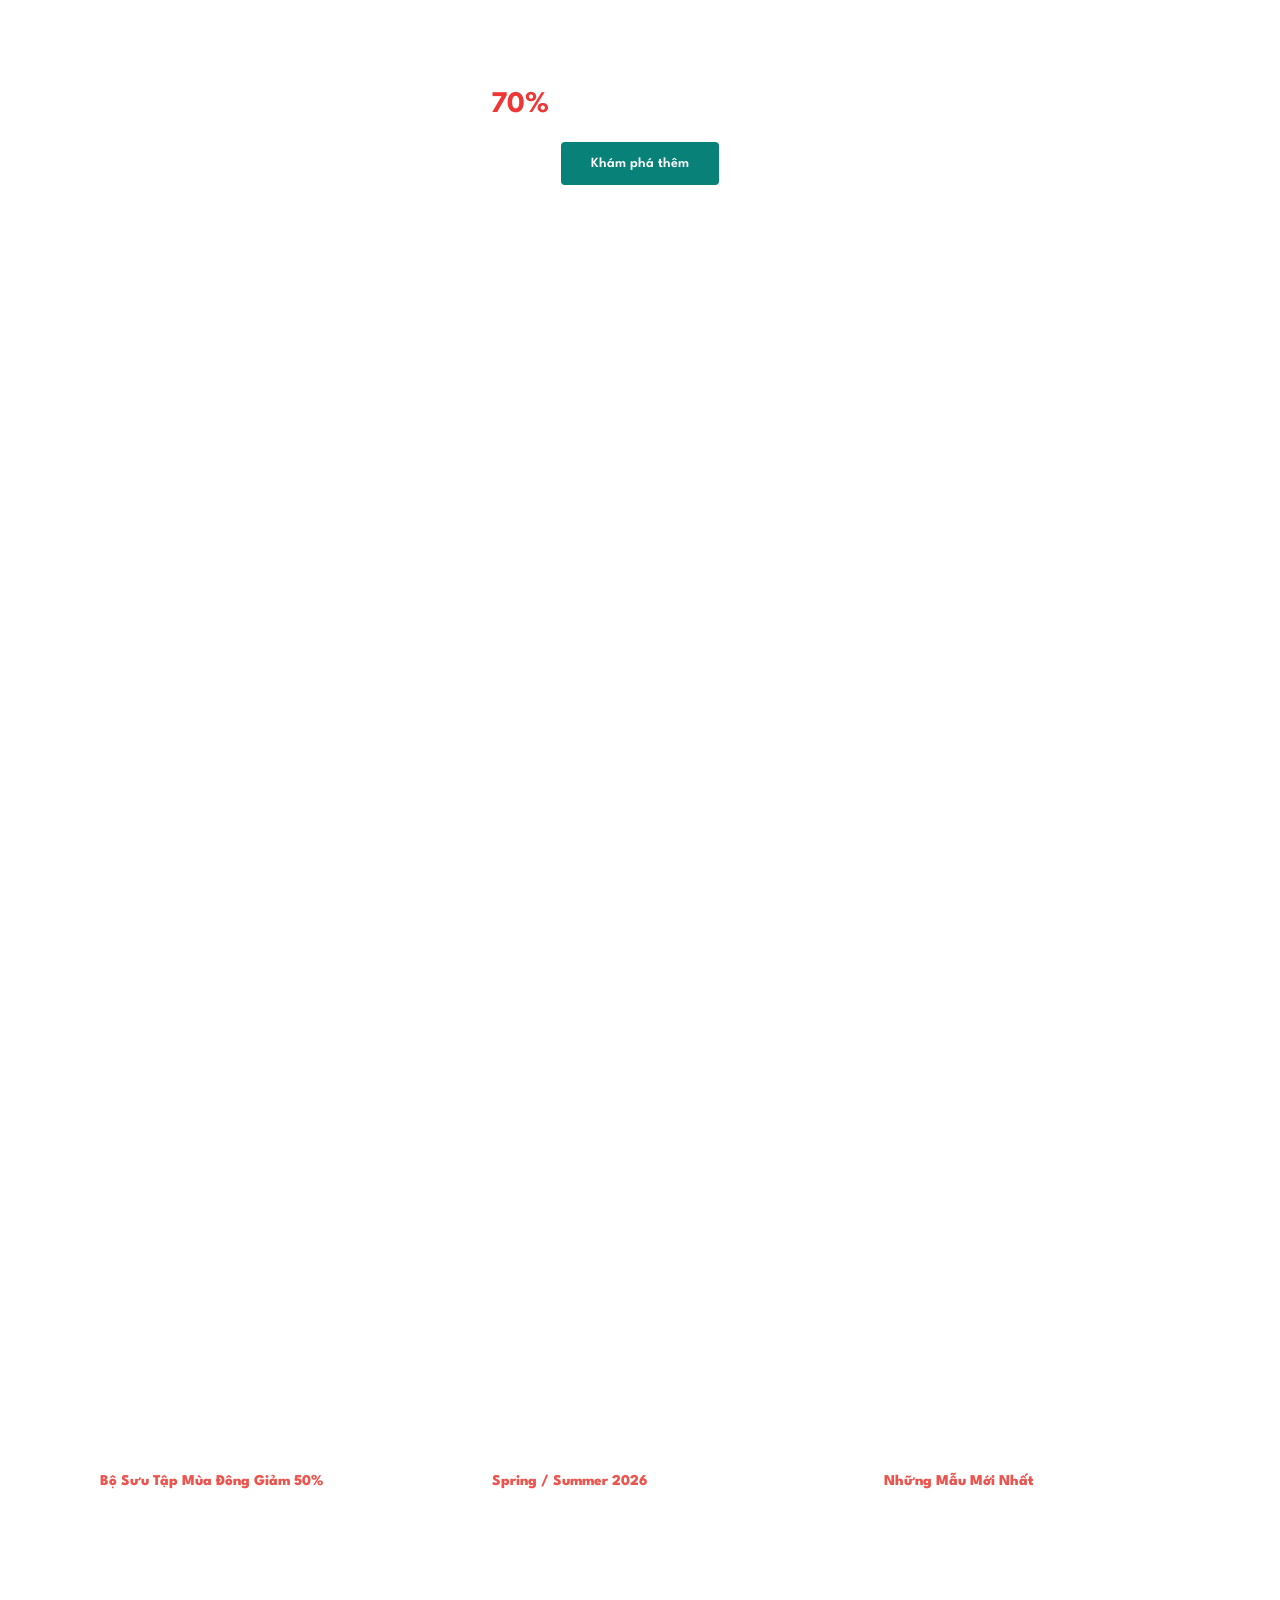
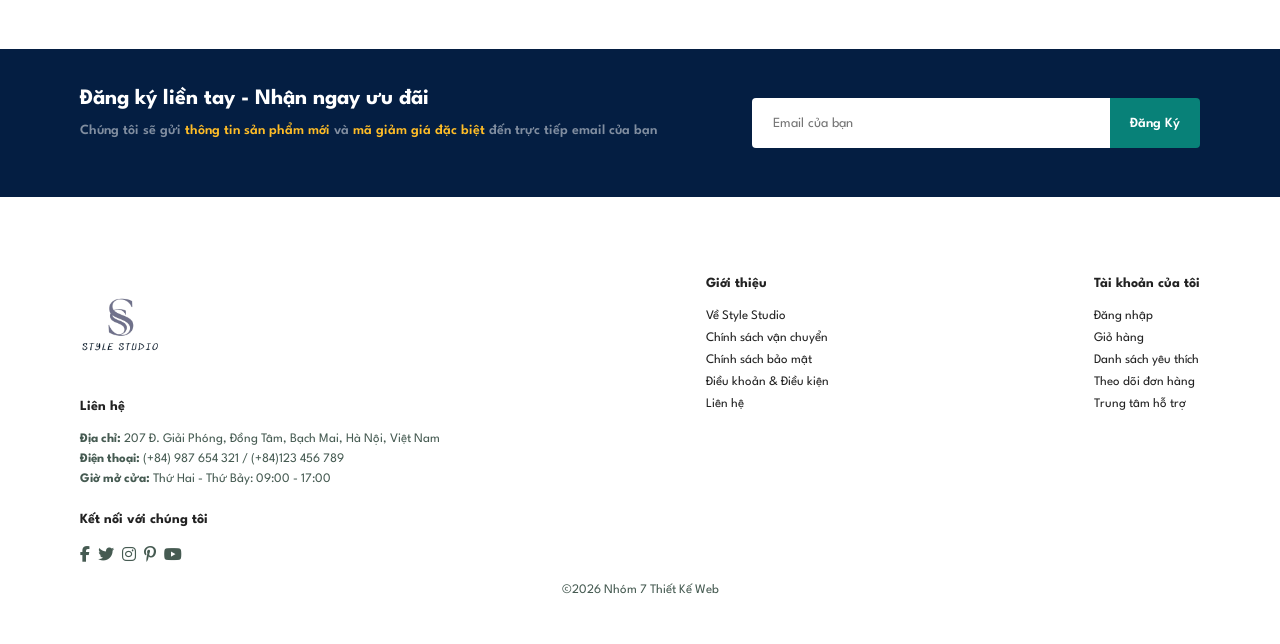
==== commit 9be717d3: "Add files via upload" ====
--- a/index.html
+++ b/index.html
@@ -170,47 +170,45 @@
 
     <footer class="section-p1">
         <div class="col">
-            <img style="height: 80px" src="logo.png" class="logo ">
-            <h4>Contact</h4>
-            <p><strong>Address: </strong> 207 đường Giải Phóng, phường Bạch Mai , Hà Nội , Việt Nam</p>
-            <p><strong>Phone: </strong> +01 2222 365 / (+84) 01 2345 6789</p>
-            <p><strong>Hours: </strong> 10:00 - 18:00, Mon - Sat</p>
+                <a href="index.html" ><img style="height: 80px" src="logo.png" class="logo "></a>
+
+            <h4>Liên hệ</h4>
+            <p><strong>Địa chỉ: </strong>207 Đ. Giải Phóng, Đồng Tâm, Bạch Mai, Hà Nội, Việt Nam</p>
+            <p><strong>Điện thoại: </strong>(+84) 987 654 321 / (+84)123 456 789</p>
+            <p><strong>Giờ mở cửa: </strong>Thứ Hai - Thứ Bảy: 09:00 - 17:00</p>
             <div class="follow">
-                <h4>Follow us</h4>
+                <h4>Kết nối với chúng tôi</h4>
                 <div class="icon">
-                    <i class="fa-brands fa-facebook-f"></i>
-                    <i class="fa-brands fa-twitter"></i>
-                    <i class="fa-brands fa-instagram"></i>
-                    <i class="fa-brands fa-pinterest-p"></i>
-                    <i class="fa-brands fa-youtube"></i>
+                    <i class="fab fa-facebook-f"></i>
+                    <i class="fab fa-twitter"></i>
+                    <i class="fab fa-instagram"></i>
+                    <i class="fab fa-pinterest-p"></i>
+                    <i class="fab fa-youtube"></i>
                 </div>
             </div>
         </div>
 
         <div class="col">
-            <h4>About</h4>
-            <a href="#">About us</a>
-            <a href="#">Delivery Information</a>
-            <a href="#">Privacy Policy</a>
-            <a href="#">Terms & Conditions</a>
-            <a href="#">Contact Us</a>
+            <h4> Giới thiệu</h4>
+            <a href="#">Về Style Studio</a>
+            <a href="#">Chính sách vận chuyển</a>
+            <a href="#">Chính sách bảo mật</a>
+            <a href="#">Điều khoản & Điều kiện</a>
+            <a href="#">Liên hệ</a>
         </div>
 
         <div class="col">
-            <h4>My Account</h4>
-            <a href="#">Sign In</a>
-            <a href="#">View Cart</a>
-            <a href="#">My Wishlist</a>
-            <a href="#">Track My Order</a>
-            <a href="#">Help</a>
-        </div>
-
+            <h4>Tài khoản của tôi</h4>
+            <a href="#">Đăng nhập</a>
+            <a href="#">Giỏ hàng</a>
+            <a href="#">Danh sách yêu thích</a>
+            <a href="#">Theo dõi đơn hàng</a>
+            <a href="#">Trung tâm hỗ trợ</a>
+        </div>
         <div class="copyright">
             <p>©2026 Nhóm 7 Thiết Kế Web</p>
         </div>
     </footer>
-    
-
         <script src="script.js"></script>
 
         <script>
@@ -245,4 +243,4 @@
         <script src="https://kit.fontawesome.com/fad6c80be4.js" crossorigin="anonymous"></script>
     </body>
 
-</html>
+</html>
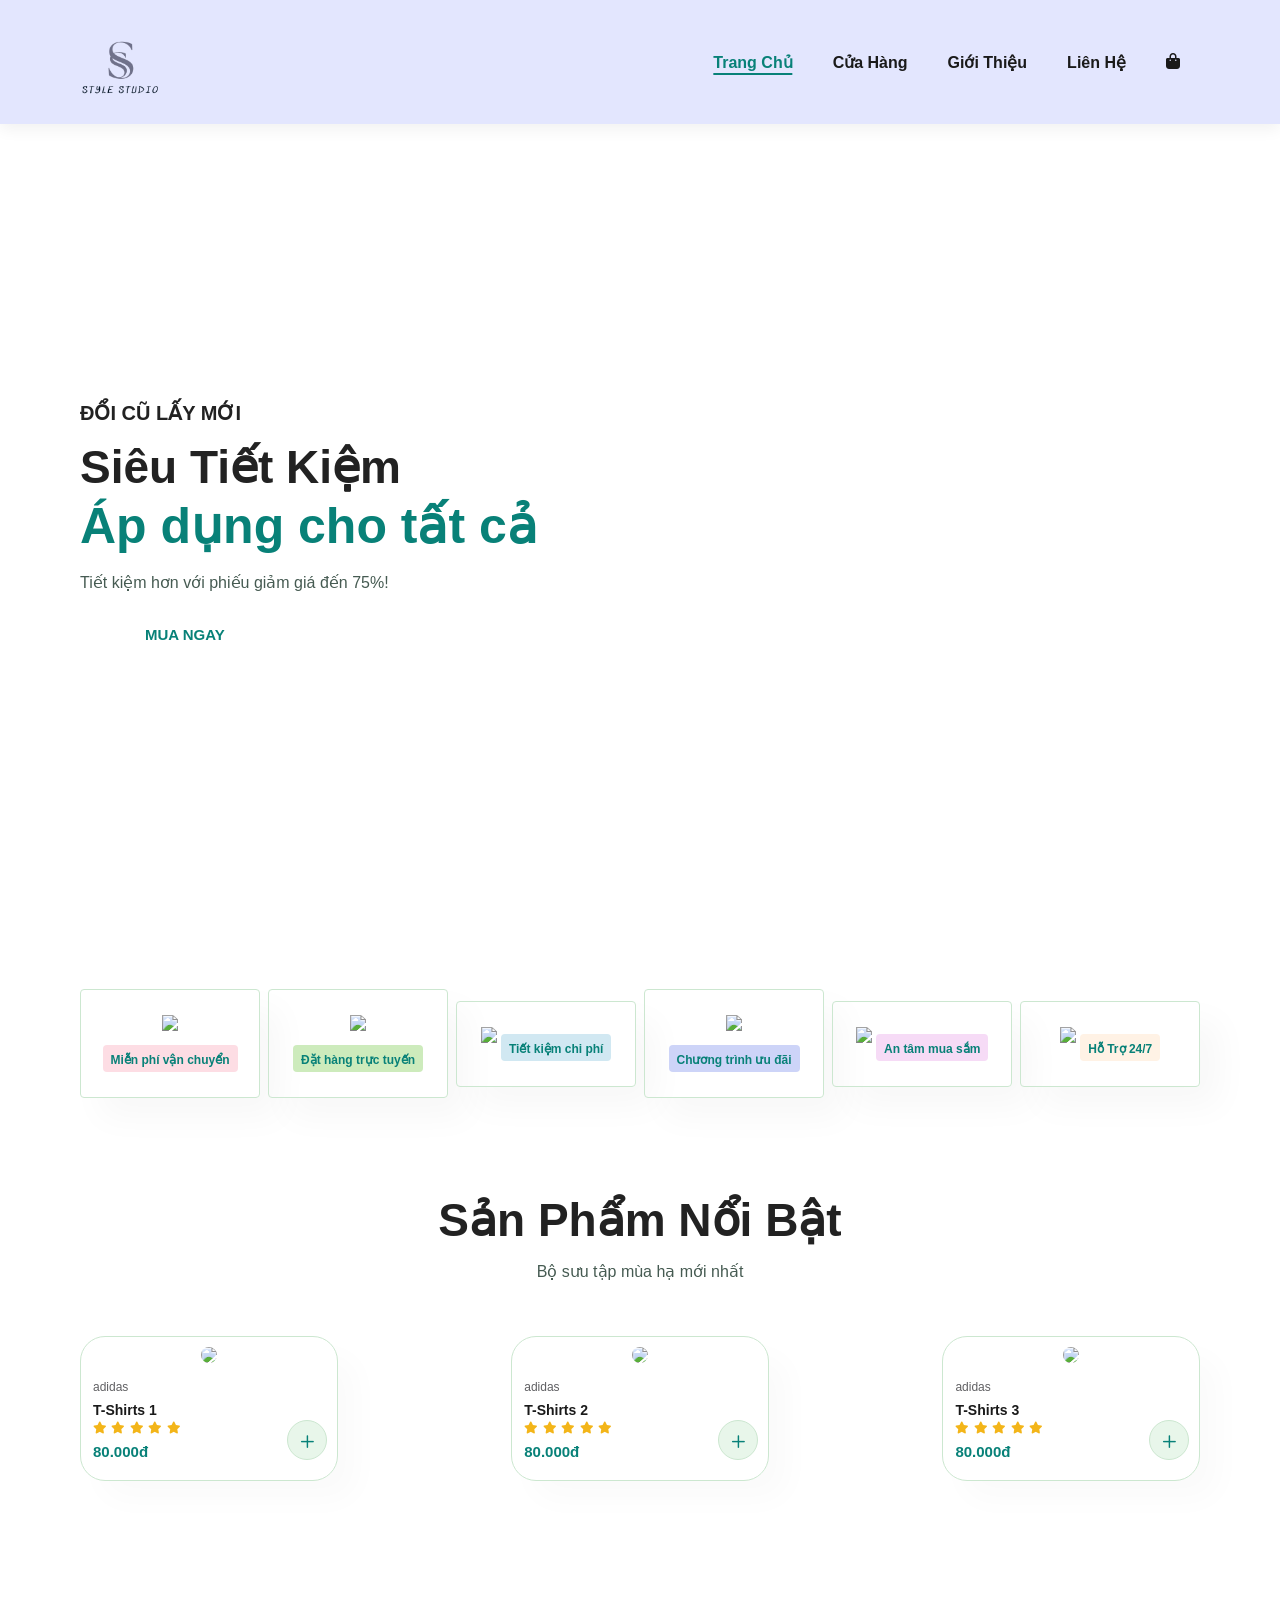
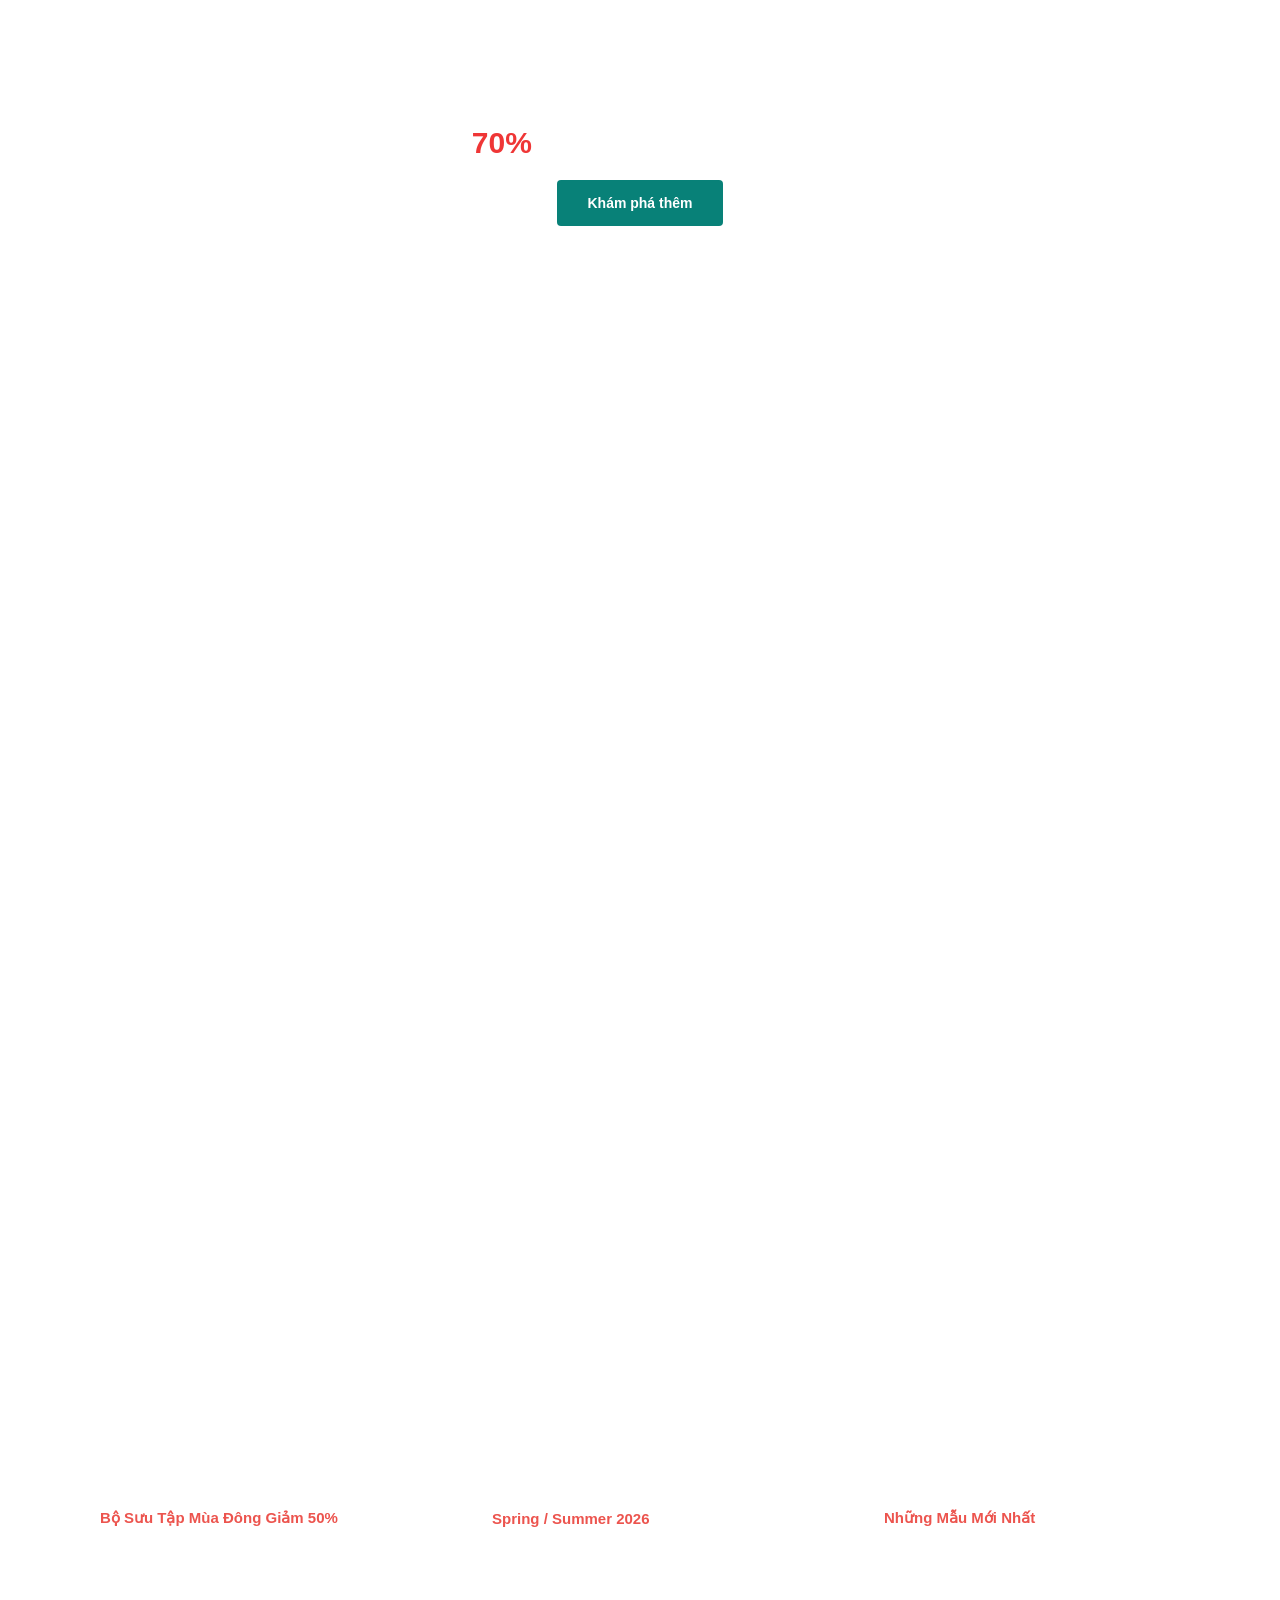
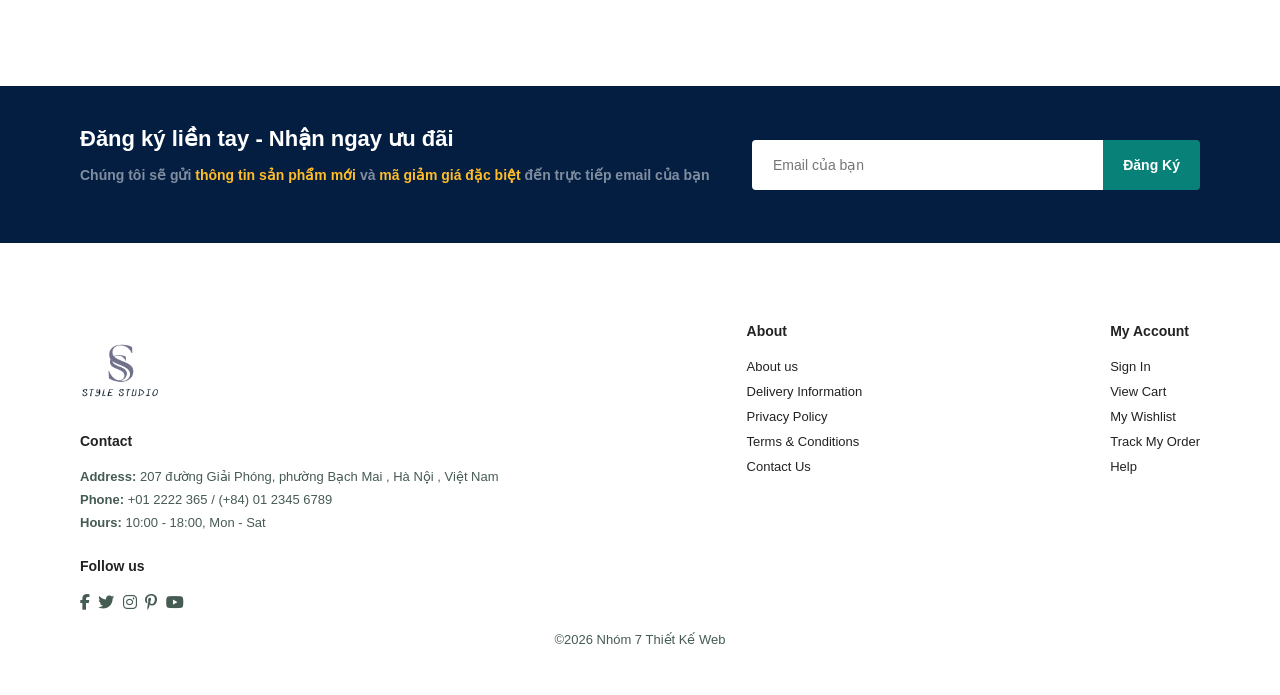
==== commit 19e7f49f: "Add files via upload" ====
--- a/index.html
+++ b/index.html
@@ -170,45 +170,47 @@
 
     <footer class="section-p1">
         <div class="col">
-                <a href="index.html" ><img style="height: 80px" src="logo.png" class="logo "></a>
-
-            <h4>Liên hệ</h4>
-            <p><strong>Địa chỉ: </strong>207 Đ. Giải Phóng, Đồng Tâm, Bạch Mai, Hà Nội, Việt Nam</p>
-            <p><strong>Điện thoại: </strong>(+84) 987 654 321 / (+84)123 456 789</p>
-            <p><strong>Giờ mở cửa: </strong>Thứ Hai - Thứ Bảy: 09:00 - 17:00</p>
+            <img style="height: 80px" src="logo.png" class="logo ">
+            <h4>Contact</h4>
+            <p><strong>Address: </strong> 207 đường Giải Phóng, phường Bạch Mai , Hà Nội , Việt Nam</p>
+            <p><strong>Phone: </strong> +01 2222 365 / (+84) 01 2345 6789</p>
+            <p><strong>Hours: </strong> 10:00 - 18:00, Mon - Sat</p>
             <div class="follow">
-                <h4>Kết nối với chúng tôi</h4>
+                <h4>Follow us</h4>
                 <div class="icon">
-                    <i class="fab fa-facebook-f"></i>
-                    <i class="fab fa-twitter"></i>
-                    <i class="fab fa-instagram"></i>
-                    <i class="fab fa-pinterest-p"></i>
-                    <i class="fab fa-youtube"></i>
+                    <i class="fa-brands fa-facebook-f"></i>
+                    <i class="fa-brands fa-twitter"></i>
+                    <i class="fa-brands fa-instagram"></i>
+                    <i class="fa-brands fa-pinterest-p"></i>
+                    <i class="fa-brands fa-youtube"></i>
                 </div>
             </div>
         </div>
 
         <div class="col">
-            <h4> Giới thiệu</h4>
-            <a href="#">Về Style Studio</a>
-            <a href="#">Chính sách vận chuyển</a>
-            <a href="#">Chính sách bảo mật</a>
-            <a href="#">Điều khoản & Điều kiện</a>
-            <a href="#">Liên hệ</a>
+            <h4>About</h4>
+            <a href="#">About us</a>
+            <a href="#">Delivery Information</a>
+            <a href="#">Privacy Policy</a>
+            <a href="#">Terms & Conditions</a>
+            <a href="#">Contact Us</a>
         </div>
 
         <div class="col">
-            <h4>Tài khoản của tôi</h4>
-            <a href="#">Đăng nhập</a>
-            <a href="#">Giỏ hàng</a>
-            <a href="#">Danh sách yêu thích</a>
-            <a href="#">Theo dõi đơn hàng</a>
-            <a href="#">Trung tâm hỗ trợ</a>
-        </div>
+            <h4>My Account</h4>
+            <a href="#">Sign In</a>
+            <a href="#">View Cart</a>
+            <a href="#">My Wishlist</a>
+            <a href="#">Track My Order</a>
+            <a href="#">Help</a>
+        </div>
+
         <div class="copyright">
             <p>©2026 Nhóm 7 Thiết Kế Web</p>
         </div>
     </footer>
+    
+
         <script src="script.js"></script>
 
         <script>
@@ -243,4 +245,4 @@
         <script src="https://kit.fontawesome.com/fad6c80be4.js" crossorigin="anonymous"></script>
     </body>
 
-</html>+</html>
--- a/style.css
+++ b/style.css
@@ -1,9 +1,8 @@
-@import url("https://fonts.googleapis.com/css2?family=Spartan:wght@100;200;300;400;500;600;700;800;900&display=swap");
 * {
   margin: 0;
   padding: 0;
   box-sizing: border-box;
-  font-family: "Spartan", sans-serif;
+  font-family: "Segoe UI", sans-serif;
 }
 html {
   scroll-behavior: smooth;
